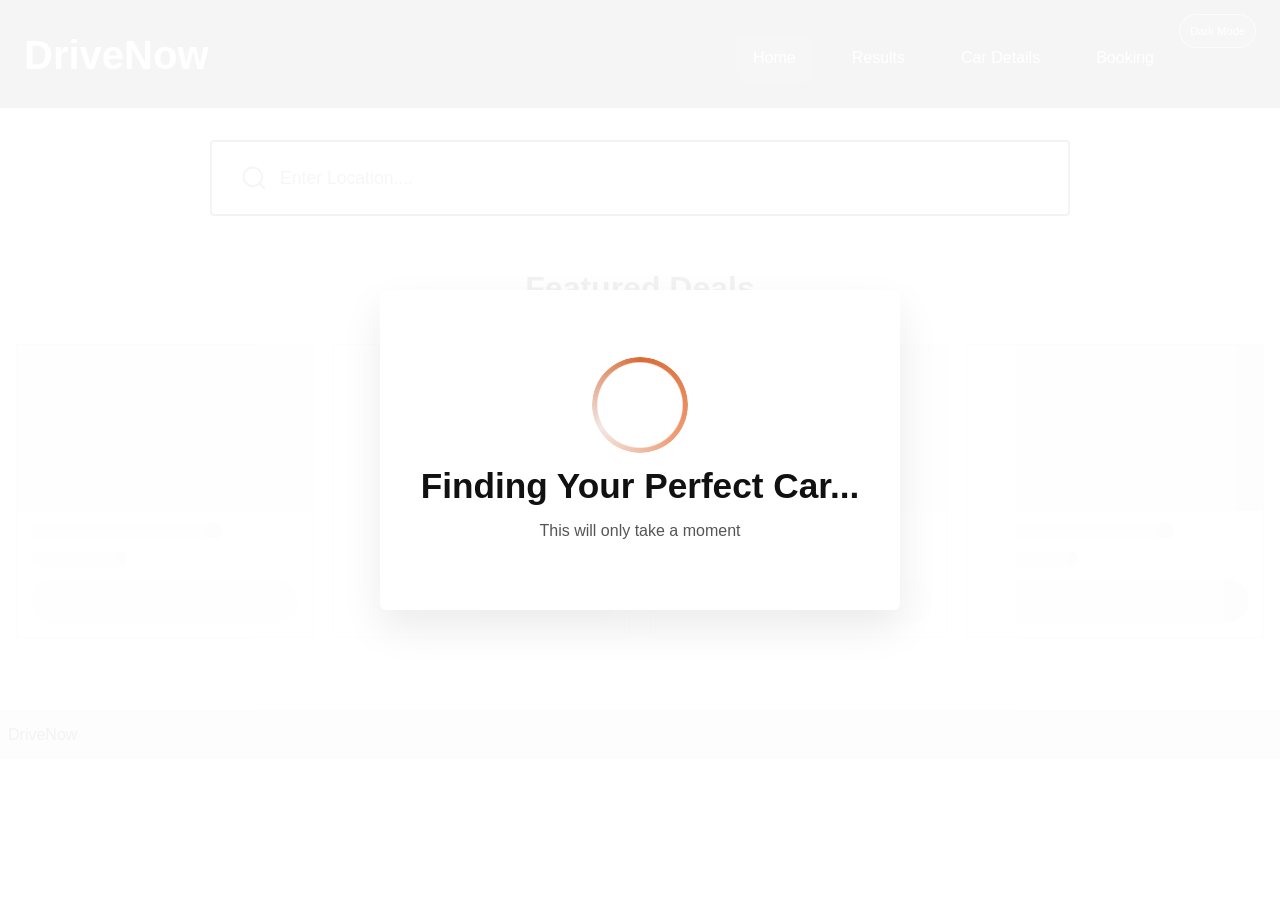
==== driveNow/Index.html @ 32e10bfc "Add loading states and interaction feedback across DriveNow pages Added loading screens, spinners, s" ====
<!DOCTYPE html>
<html lang="en">
<head>
  <meta charset="UTF-8" />
  <meta name="viewport" content="width=device-width, initial-scale=1.0" />
  <title>DriveNow — Find Your Ride</title>
  <link rel="stylesheet" href="css/styles.css" />
  <link rel="stylesheet" href="css/index.css" />
</head>
<body class="home-page">
  <div class="page-loader" id="page-loader" role="status" aria-live="polite">
    <div class="page-loader-panel">
      <div class="ring-spinner" aria-hidden="true"></div>
      <h2>Finding Your Perfect Car...</h2>
      <p>This will only take a moment</p>
    </div>
  </div>

  <!-- ── HEADER / NAV ── -->
  <header>
    <nav class="navbar" aria-label="Main navigation">

      <!-- hamburger: mobile only -->
      <button class="hamburger" id="hamburger"
              aria-label="Open navigation menu"
              aria-expanded="false"
              aria-controls="nav-menu">
        <span class="bar"></span>
        <span class="bar"></span>
        <span class="bar"></span>
      </button>

      <!-- Logo -->
      <div class="logo">DriveNow</div>
      <!-- <a href="Index.html" class="logo">
        <img src="images/fbd05711-7cd3-4212-a575-e31c91cb1850-removebg-preview.png" alt="DriveNow Car Rental Company" class="logo-img" />
      </a> -->

      <!-- Dark-mode toggle -->
      <div class="nav-right">
        <button class="dark-mode-toggle" type="button"
                aria-label="Toggle light and dark mode">Dark Mode</button>
      </div>

      <!-- Single nav list — mobile dropdown + desktop inline row -->
      <ul class="nav-menu" id="nav-menu" role="menu">
        <li><a href="Index.html" aria-current="page">Home</a></li>
        <li><a href="searchResults.html" >Results</a></li>
        <li><a href="car-details.html">Car Details</a></li>
        <li><a href="booking.html">Booking</a></li>
      </ul>

    </nav>
  </header>

  <!-- ── MAIN CONTENT ── -->
  <main class="content">

    <!-- Search bar -->
    <div class="search-wrap">
      <div class="search-box">
        <svg class="search-icon" xmlns="http://www.w3.org/2000/svg"
             viewBox="0 0 24 24" fill="none"
             stroke="currentColor" stroke-width="2"
             stroke-linecap="round" stroke-linejoin="round"
             aria-hidden="true">
          <circle cx="11" cy="11" r="8"/>
          <line x1="21" y1="21" x2="16.65" y2="16.65"/>
        </svg>
        <input
          type="text"
          id="location-search"
          placeholder="Enter Location...."
          aria-label="Enter pickup location"
        />
      </div>
    </div>

    <!-- Featured Deals -->
    <section class="featured-section is-initial-loading" aria-label="Featured deals">
      <h2>Featured Deals</h2>

      <div class="cards-loading-grid" id="initial-loading" aria-hidden="true">
        <article class="loading-card">
          <div class="loading-image"></div>
          <div class="loading-card-body">
            <div class="loading-line loading-line-title"></div>
            <div class="loading-line loading-line-price"></div>
            <div class="loading-line loading-line-button"></div>
          </div>
        </article>
        <article class="loading-card">
          <div class="loading-image"></div>
          <div class="loading-card-body">
            <div class="loading-line loading-line-title"></div>
            <div class="loading-line loading-line-price"></div>
            <div class="loading-line loading-line-button"></div>
          </div>
        </article>
        <article class="loading-card">
          <div class="loading-image"></div>
          <div class="loading-card-body">
            <div class="loading-line loading-line-title"></div>
            <div class="loading-line loading-line-price"></div>
            <div class="loading-line loading-line-button"></div>
          </div>
        </article>
        <article class="loading-card">
          <div class="loading-image"></div>
          <div class="loading-card-body">
            <div class="loading-line loading-line-title"></div>
            <div class="loading-line loading-line-price"></div>
            <div class="loading-line loading-line-button"></div>
          </div>
        </article>
      </div>

      <div class="results-loading-card" id="results-loading" aria-live="polite" hidden>
        <div class="ring-spinner" aria-hidden="true"></div>
        <h3>Finding Your Perfect Car...</h3>
        <p>This will only take a moment</p>
      </div>

      <div class="cards-grid" id="featured-cards">

        <!-- Card 1 — Toyota Supra -->
        <a href="car-details.html?car=toyota-supra" class="car-card" data-search="toyota supra sport coupe">
          <img src="images/3acf2c99f99354d7e898cce7eb17a19293761b6e.png" alt="Toyota Supra" />
          <div class="car-card-body">
            <h3>Toyota Supra</h3>
            <p class="price">$45/day</p>
            <span class="view-btn">View Details</span>
          </div>
        </a>

        <!-- Card 2 — Toyota Camry -->
        <a href="car-details.html?car=toyota-camry" class="car-card" data-search="toyota camry comfort sedan">
          <img src="images/bf67752caa2bc43080dd3bb3404a6be46a2e1ee6.png" alt="Toyota Camry" />
          <div class="car-card-body">
            <h3>Toyota Camry</h3>
            <p class="price">$65/day</p>
            <span class="view-btn">View Details</span>
          </div>
        </a>

        <!-- Card 3 — Tesla Model 3 -->
        <a href="car-details.html?car=tesla-model-3" class="car-card" data-search="tesla model 3 electric sedan">
          <img src="images/949071b429e9a21ffe97f024915ea145618aae77.png" alt="Tesla Model 3" />
          <div class="car-card-body">
            <h3>Tesla Model 3</h3>
            <p class="price">$75/day</p>
            <span class="view-btn">View Details</span>
          </div>
        </a>

        <!-- Card 4 — Ford Explorer -->
        <a href="car-details.html?car=ford-explorer" class="car-card" data-search="ford explorer family suv">
          <img src="images/331bb8dc2a8fc379808626909359086a470045e2.png" alt="Ford Explorer" />
          <div class="car-card-body">
            <h3>Ford Explorer</h3>
            <p class="price">$55/day</p>
            <span class="view-btn">View Details</span>
          </div>
        </a>

      </div>

      <p class="results-empty" id="results-empty" hidden>No cars matched your search.</p>
    </section>

  </main>

  <!-- ── FOOTER ── -->
  <footer class="car-footer">
    <p>DriveNow</p>
  </footer>

  <script src="js/main.js"></script>
</body>
</html>
---- driveNow/css/styles.css ----
/* BASIC RESET */
* {
  margin: 0;
  padding: 0;
  box-sizing: border-box;
}

/* BASE STYLES */
body {
  font-family: Arial, sans-serif;
  line-height: 1.5;
  --nav-toggle-min-height: 34px;
  --nav-toggle-padding: 6px 10px;
  --nav-toggle-font-size: 0.7rem;
  --nav-toggle-border: 1px solid rgba(255, 255, 255, 0.6);
  --nav-toggle-background: rgba(255, 255, 255, 0.12);
}

img {
  display: block;
  max-width: 100%;
}

button {
  font: inherit;
}

button:disabled,
.button-loading,
.is-loading {
  cursor: wait;
}

.button-loading {
  opacity: 0.82;
  pointer-events: none;
}

.page-loader {
  position: fixed;
  inset: 0;
  z-index: 1000;
  display: grid;
  place-items: center;
  padding: 24px;
  background: rgba(255, 255, 255, 0.95);
  transition: opacity 0.25s ease, visibility 0.25s ease;
}

body[data-theme="dark"] .page-loader {
  background: rgba(27, 27, 27, 0.95);
}

.page-loader.is-hidden {
  opacity: 0;
  visibility: hidden;
  pointer-events: none;
}

.page-loader-panel,
.results-loading-card {
  width: min(100%, 520px);
  min-height: 320px;
  display: grid;
  place-items: center;
  align-content: center;
  gap: 14px;
  padding: 32px 24px;
  text-align: center;
  border-radius: 6px;
  background: var(--color-surface, #ffffff);
  color: var(--color-text, #111111);
  box-shadow: 0 18px 40px rgba(0, 0, 0, 0.08);
}

body[data-theme="dark"] .page-loader-panel,
body[data-theme="dark"] .results-loading-card {
  background: #242424;
  color: #f5f5f5;
  box-shadow: 0 18px 40px rgba(0, 0, 0, 0.28);
}

.page-loader-panel h2,
.results-loading-card h3 {
  margin: 0;
  font-size: 2rem;
  line-height: 1.1;
}

.page-loader-panel p,
.results-loading-card p {
  margin: 0;
  font-size: 1rem;
  color: var(--color-text-soft, #666666);
}

.ring-spinner {
  width: 96px;
  height: 96px;
  border-radius: 50%;
  background: conic-gradient(from 0deg, #d96a36 0deg, #ef9e75 135deg, #f1e8e4 240deg, #d96a36 360deg);
  -webkit-mask: radial-gradient(circle, transparent 62%, #000 64%);
  mask: radial-gradient(circle, transparent 62%, #000 64%);
  animation: spinRing 1s linear infinite;
}

.results-loading-card {
  width: 100%;
  min-height: 320px;
  margin-top: 8px;
}

.cards-loading-grid {
  display: grid;
  grid-template-columns: 1fr;
  gap: 16px;
}

.loading-card {
  border: 1px solid var(--color-border, #cccccc);
  background-color: var(--color-surface, #ffffff);
  overflow: hidden;
}

.loading-image,
.loading-line {
  background: linear-gradient(
    90deg,
    rgba(0, 0, 0, 0.06) 20%,
    rgba(0, 0, 0, 0.12) 50%,
    rgba(0, 0, 0, 0.06) 80%
  );
  background-size: 200% 100%;
  animation: shimmer 1.25s ease-in-out infinite;
}

.loading-image {
  width: 100%;
  aspect-ratio: 16 / 9;
}

.loading-card-body {
  padding: 12px 14px 14px;
}

.loading-line {
  height: 16px;
  border-radius: 999px;
}

.loading-line + .loading-line {
  margin-top: 12px;
}

.loading-line-title {
  width: 72%;
}

.loading-line-price {
  width: 36%;
}

.loading-line-button {
  width: 100%;
  height: 44px;
  margin-top: 18px;
}

@keyframes spinRing {
  to {
    transform: rotate(360deg);
  }
}

@keyframes shimmer {
  0% {
    background-position: 200% 0;
  }

  100% {
    background-position: -200% 0;
  }
}

/* SHARED NAVIGATION  */
.navbar {
  display: flex;
  align-items: center;
  justify-content: space-between;
  padding: var(--nav-padding, 12px 16px);
  background-color: var(--color-header, #404142);
  border-top: var(--nav-border-top, 0);
  position: relative;
}

.nav-menu li a[aria-current="page"] {
  background-color: rgba(255, 255, 255, 0.12);
}

.logo {
  flex: var(--nav-logo-flex, 0 1 auto);
  text-align: var(--nav-logo-align, left);
  font-size: var(--nav-logo-size, 1rem);
  font-weight: var(--nav-logo-weight, 700);
  letter-spacing: var(--nav-logo-letter-spacing, normal);
  color: var(--color-nav-text, #ffffff);
}

.nav-right {
  margin-left: var(--nav-right-margin-left, 0);
}

.dark-mode-toggle {
  min-height: var(--nav-toggle-min-height, 44px);
  padding: var(--nav-toggle-padding, 10px 14px);
  font-size: var(--nav-toggle-font-size, 1rem);
  border: var(--nav-toggle-border, 1px solid rgba(255, 255, 255, 0.4));
  border-radius: 999px;
  background: var(--nav-toggle-background, transparent);
  color: var(--color-nav-text, #ffffff);
  cursor: pointer;
}

.hamburger {
  display: flex;
  flex-direction: column;
  gap: 5px;
  background: none;
  border: none;
  cursor: pointer;
  padding: var(--nav-hamburger-padding, 10px 6px);
  min-width: 44px;
  min-height: 44px;
}

.hamburger span {
  display: block;
  width: var(--nav-hamburger-bar-width, 25px);
  height: var(--nav-hamburger-bar-height, 3px);
  background-color: var(--color-nav-text, #ffffff);
  border-radius: 2px;
}

.nav-menu {
  display: none;
  flex-direction: column;
  list-style: none;
  position: absolute;
  top: 100%;
  left: 0;
  width: 100%;
  background-color: var(--color-header, #404142);
  border-top: var(--nav-menu-border-top, 0);
  padding: 10px 16px 16px;
  z-index: 100;
}

.nav-menu.open {
  display: flex;
}

.nav-menu li a {
  display: block;
  padding: 12px 16px;
  text-decoration: none;
  color: var(--color-nav-text, #ffffff);
  font-size: 1rem;
  border-radius: 10px;
}

.nav-menu li a:hover {
  background-color: rgba(255, 255, 255, 0.1);
}

.content,
.main {
  padding: 24px;
  animation: fadeIn 0.4s ease;
}


@keyframes fadeIn {
  from {
    opacity: 0;
    transform: translateY(8px);
  }

  to {
    opacity: 1;
    transform: translateY(0);
  }
}

.car-footer {
  margin-top: 24px;
  padding: 12px 8px;
  border-top: 1px solid var(--color-border);
  background-color: #d9d9d9;
  color: #111111;
  font-size: 1rem;
}

@media (min-width: 768px) {
  .hamburger {
    display: none;
  }

  .navbar {
    display: grid;
    grid-template-columns: 1fr auto;
    align-items: center;
    padding: 18px 24px 16px;
    min-height: 108px;
  }

  .nav-right {
    position: absolute;
    top: 14px;
    right: 24px;
    z-index: 2;
  }

  .nav-menu {
    display: flex;
    flex-direction: row;
    position: static;
    width: auto;
    padding: 0;
    gap: 24px;
    justify-content: flex-end;
    align-items: center;
    width: 100%;
    padding-right: 86px;
    margin-top: 6px;
    background-color: transparent;
  }

  .cards-loading-grid {
    grid-template-columns: repeat(4, 1fr);
    gap: 20px;
  }

  .page-loader-panel h2,
  .results-loading-card h3 {
    font-size: 2.2rem;
  }

  .logo {
    font-size: var(--nav-logo-desktop-size, 2.5rem);
  }

}
---- driveNow/css/index.css ----
/* index.css — DriveNow homepage, mobile-first */

/* ── CSS Variables ── */
body.home-page {
    --color-header: #404142;
    --color-accent: #D96A36;
    --color-accent-hover: #bf5929;
    --color-text: #111111;
    --color-text-soft: #555555;
    --color-bg: #ffffff;
    --color-surface: #ffffff;
    --color-border: #cccccc;
    --color-nav-text: #ffffff;
    --color-search-border: #111111;
    --nav-toggle-min-height: 34px;
    --nav-toggle-padding: 6px 10px;
    --nav-toggle-font-size: 0.7rem;
    --nav-toggle-border: 1px solid rgba(255, 255, 255, 0.6);
    --nav-toggle-background: rgba(255, 255, 255, 0.12);
  
    background-color: var(--color-bg);
    color: var(--color-text);
  }
  
  /* ── Dark mode ── */
  body.home-page[data-theme="dark"] {
    --color-header: #0d0d0d;
    --color-text: #f5f5f5;
    --color-text-soft: #d8d8d8;
    --color-bg: #1b1b1b;
    --color-surface: #242424;
    --color-border: #444444;
    --color-search-border: #f5f5f5;
  }
  
  
  /* ── MAIN CONTENT ── */
  .home-page .content {
    width: min(100%, 1280px);
    margin: 0 auto;
    padding: 32px 16px 48px;
  }
  
  /* ── SEARCH BAR ── */
  .search-wrap {
    margin: 0 auto 40px;
    max-width: 740px;
  }
  /* Search box with focus effect */
  .search-box {
    display: flex;
    align-items: center;
    gap: 12px;
    border: 2px solid var(--color-search-border);
    border-radius: 4px;
    padding: 18px 20px;
    background-color: var(--color-surface);
    transition: border-color 0.2s ease, box-shadow 0.2s ease;
  }
/* Focus state for search box with subtle shadow */
  .search-box:focus-within {
    border-color: var(--color-accent);
    box-shadow: 0 0 0 3px rgba(217, 106, 54, 0.15);
  }
  
  
  .search-icon {
    width: 28px;
    height: 28px;
    flex-shrink: 0;
    color: var(--color-text-soft);
  }
  
  .search-box input {
    flex: 1;
    border: none;
    outline: none;
    font-size: 1.1rem;
    color: var(--color-text-soft);
    background: transparent;
    font-family: inherit;
    min-width: 0;
  }
  
  .search-box input::placeholder {
    color: var(--color-text-soft);
  }
  
  /* ── FEATURED DEALS SECTION ── */
  .featured-section h2 {
    font-size: 1.6rem;
    font-weight: 700;
    text-align: center;
    margin-bottom: 24px;
    color: var(--color-text);
  }
  
  /* Card grid — single column on mobile */
  .cards-grid {
    display: grid;
    grid-template-columns: 1fr;
    gap: 16px;
  }

  #initial-loading,
  #results-loading {
    display: none;
  }

  .featured-section.is-initial-loading #initial-loading {
    display: grid;
  }

  .featured-section.is-results-loading #results-loading {
    display: grid;
  }

  .featured-section.is-initial-loading #featured-cards,
  .featured-section.is-results-loading #featured-cards,
  .featured-section.is-initial-loading #results-empty,
  .featured-section.is-results-loading #results-empty {
    display: none;
  }

  .results-empty {
    margin-top: 24px;
    text-align: center;
    color: var(--color-text-soft);
    font-size: 1rem;
  }
  
  /* Individual car card with hover effect */
  .car-card {
    display: flex;
    flex-direction: column;
    border: 1px solid var(--color-border);
    background-color: var(--color-surface);
    text-decoration: none;
    color: var(--color-text);
    transition: box-shadow 0.2s ease;
  }
  
  .car-card:hover {
    box-shadow: 0 4px 16px rgba(0, 0, 0, 0.12);
  }

  .car-card.is-loading {
    pointer-events: none;
    opacity: 0.85;
  }
  
  .car-card img {
    width: 100%;
    aspect-ratio: 16 / 9;
    object-fit: cover;
    display: block;
  }
  
  .car-card-body {
    padding: 12px 14px 14px;
    display: flex;
    flex-direction: column;
    gap: 4px;
    flex: 1;
  }
  
  .car-card-body h3 {
    font-size: 1rem;
    font-weight: 400;
    margin: 0;
  }
  
  .car-card-body .price {
    font-size: 1rem;
    color: var(--color-text);
    margin: 0;
  }
  /* View details button on card with hover effect */
  .car-card-body .view-btn {
    display: block;
    margin-top: auto;
    padding: 12px 16px;
    background-color: var(--color-accent);
    color: #ffffff;
    font-weight: 700;
    font-size: 1rem;
    text-align: center;
    border: none;
    cursor: pointer;
    text-decoration: none;
    transition: background-color 0.2s ease, border-color 0.2s ease, color 0.2s ease;
  }
  
  .car-card-body .view-btn:hover {
    background-color: var(--color-accent-hover);
  }
  
  
  /* ════════════════════════════════════════
     DESKTOP  (≥ 768px)
  ════════════════════════════════════════ */
  @media (min-width: 768px) {
  
    /* search bar wider on desktop */
    .search-wrap {
      max-width: 860px;
      margin-bottom: 48px;
    }
  
    .search-box {
      padding: 22px 28px;
    }
  
    /* 4-column card grid on desktop */
    .cards-grid {
      grid-template-columns: repeat(4, 1fr);
      gap: 20px;
    }
  
    .featured-section h2 {
      font-size: 2rem;
      margin-bottom: 32px;
    }

  }
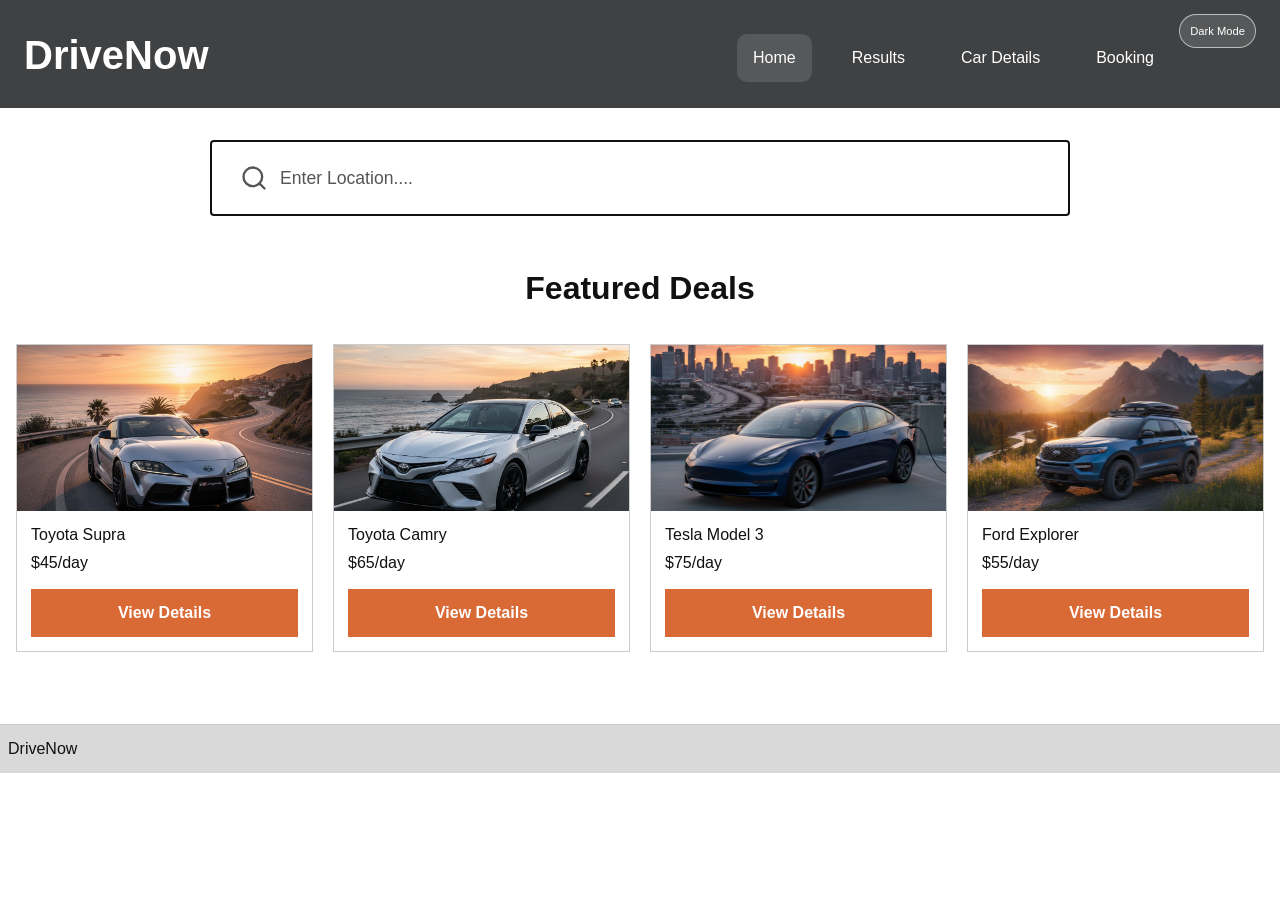
==== commit fcecfe2c: "Merge pull request #43 from zmogaka/main Add loading states and interaction feedback across DriveNow" ====
--- a/driveNow/Index.html
+++ b/driveNow/Index.html
@@ -8,13 +8,6 @@
   <link rel="stylesheet" href="css/index.css" />
 </head>
 <body class="home-page">
-  <div class="page-loader" id="page-loader" role="status" aria-live="polite">
-    <div class="page-loader-panel">
-      <div class="ring-spinner" aria-hidden="true"></div>
-      <h2>Finding Your Perfect Car...</h2>
-      <p>This will only take a moment</p>
-    </div>
-  </div>
 
   <!-- ── HEADER / NAV ── -->
   <header>
@@ -77,54 +70,13 @@
     </div>
 
     <!-- Featured Deals -->
-    <section class="featured-section is-initial-loading" aria-label="Featured deals">
+    <section class="featured-section" aria-label="Featured deals">
       <h2>Featured Deals</h2>
 
-      <div class="cards-loading-grid" id="initial-loading" aria-hidden="true">
-        <article class="loading-card">
-          <div class="loading-image"></div>
-          <div class="loading-card-body">
-            <div class="loading-line loading-line-title"></div>
-            <div class="loading-line loading-line-price"></div>
-            <div class="loading-line loading-line-button"></div>
-          </div>
-        </article>
-        <article class="loading-card">
-          <div class="loading-image"></div>
-          <div class="loading-card-body">
-            <div class="loading-line loading-line-title"></div>
-            <div class="loading-line loading-line-price"></div>
-            <div class="loading-line loading-line-button"></div>
-          </div>
-        </article>
-        <article class="loading-card">
-          <div class="loading-image"></div>
-          <div class="loading-card-body">
-            <div class="loading-line loading-line-title"></div>
-            <div class="loading-line loading-line-price"></div>
-            <div class="loading-line loading-line-button"></div>
-          </div>
-        </article>
-        <article class="loading-card">
-          <div class="loading-image"></div>
-          <div class="loading-card-body">
-            <div class="loading-line loading-line-title"></div>
-            <div class="loading-line loading-line-price"></div>
-            <div class="loading-line loading-line-button"></div>
-          </div>
-        </article>
-      </div>
-
-      <div class="results-loading-card" id="results-loading" aria-live="polite" hidden>
-        <div class="ring-spinner" aria-hidden="true"></div>
-        <h3>Finding Your Perfect Car...</h3>
-        <p>This will only take a moment</p>
-      </div>
-
-      <div class="cards-grid" id="featured-cards">
+      <div class="cards-grid">
 
         <!-- Card 1 — Toyota Supra -->
-        <a href="car-details.html?car=toyota-supra" class="car-card" data-search="toyota supra sport coupe">
+        <a href="car-details.html?car=toyota-supra" class="car-card">
           <img src="images/3acf2c99f99354d7e898cce7eb17a19293761b6e.png" alt="Toyota Supra" />
           <div class="car-card-body">
             <h3>Toyota Supra</h3>
@@ -134,7 +86,7 @@
         </a>
 
         <!-- Card 2 — Toyota Camry -->
-        <a href="car-details.html?car=toyota-camry" class="car-card" data-search="toyota camry comfort sedan">
+        <a href="car-details.html?car=toyota-camry" class="car-card">
           <img src="images/bf67752caa2bc43080dd3bb3404a6be46a2e1ee6.png" alt="Toyota Camry" />
           <div class="car-card-body">
             <h3>Toyota Camry</h3>
@@ -144,7 +96,7 @@
         </a>
 
         <!-- Card 3 — Tesla Model 3 -->
-        <a href="car-details.html?car=tesla-model-3" class="car-card" data-search="tesla model 3 electric sedan">
+        <a href="car-details.html?car=tesla-model-3" class="car-card">
           <img src="images/949071b429e9a21ffe97f024915ea145618aae77.png" alt="Tesla Model 3" />
           <div class="car-card-body">
             <h3>Tesla Model 3</h3>
@@ -154,7 +106,7 @@
         </a>
 
         <!-- Card 4 — Ford Explorer -->
-        <a href="car-details.html?car=ford-explorer" class="car-card" data-search="ford explorer family suv">
+        <a href="car-details.html?car=ford-explorer" class="car-card">
           <img src="images/331bb8dc2a8fc379808626909359086a470045e2.png" alt="Ford Explorer" />
           <div class="car-card-body">
             <h3>Ford Explorer</h3>
@@ -164,8 +116,6 @@
         </a>
 
       </div>
-
-      <p class="results-empty" id="results-empty" hidden>No cars matched your search.</p>
     </section>
 
   </main>
--- a/driveNow/css/styles.css
+++ b/driveNow/css/styles.css
@@ -25,163 +25,6 @@
   font: inherit;
 }
 
-button:disabled,
-.button-loading,
-.is-loading {
-  cursor: wait;
-}
-
-.button-loading {
-  opacity: 0.82;
-  pointer-events: none;
-}
-
-.page-loader {
-  position: fixed;
-  inset: 0;
-  z-index: 1000;
-  display: grid;
-  place-items: center;
-  padding: 24px;
-  background: rgba(255, 255, 255, 0.95);
-  transition: opacity 0.25s ease, visibility 0.25s ease;
-}
-
-body[data-theme="dark"] .page-loader {
-  background: rgba(27, 27, 27, 0.95);
-}
-
-.page-loader.is-hidden {
-  opacity: 0;
-  visibility: hidden;
-  pointer-events: none;
-}
-
-.page-loader-panel,
-.results-loading-card {
-  width: min(100%, 520px);
-  min-height: 320px;
-  display: grid;
-  place-items: center;
-  align-content: center;
-  gap: 14px;
-  padding: 32px 24px;
-  text-align: center;
-  border-radius: 6px;
-  background: var(--color-surface, #ffffff);
-  color: var(--color-text, #111111);
-  box-shadow: 0 18px 40px rgba(0, 0, 0, 0.08);
-}
-
-body[data-theme="dark"] .page-loader-panel,
-body[data-theme="dark"] .results-loading-card {
-  background: #242424;
-  color: #f5f5f5;
-  box-shadow: 0 18px 40px rgba(0, 0, 0, 0.28);
-}
-
-.page-loader-panel h2,
-.results-loading-card h3 {
-  margin: 0;
-  font-size: 2rem;
-  line-height: 1.1;
-}
-
-.page-loader-panel p,
-.results-loading-card p {
-  margin: 0;
-  font-size: 1rem;
-  color: var(--color-text-soft, #666666);
-}
-
-.ring-spinner {
-  width: 96px;
-  height: 96px;
-  border-radius: 50%;
-  background: conic-gradient(from 0deg, #d96a36 0deg, #ef9e75 135deg, #f1e8e4 240deg, #d96a36 360deg);
-  -webkit-mask: radial-gradient(circle, transparent 62%, #000 64%);
-  mask: radial-gradient(circle, transparent 62%, #000 64%);
-  animation: spinRing 1s linear infinite;
-}
-
-.results-loading-card {
-  width: 100%;
-  min-height: 320px;
-  margin-top: 8px;
-}
-
-.cards-loading-grid {
-  display: grid;
-  grid-template-columns: 1fr;
-  gap: 16px;
-}
-
-.loading-card {
-  border: 1px solid var(--color-border, #cccccc);
-  background-color: var(--color-surface, #ffffff);
-  overflow: hidden;
-}
-
-.loading-image,
-.loading-line {
-  background: linear-gradient(
-    90deg,
-    rgba(0, 0, 0, 0.06) 20%,
-    rgba(0, 0, 0, 0.12) 50%,
-    rgba(0, 0, 0, 0.06) 80%
-  );
-  background-size: 200% 100%;
-  animation: shimmer 1.25s ease-in-out infinite;
-}
-
-.loading-image {
-  width: 100%;
-  aspect-ratio: 16 / 9;
-}
-
-.loading-card-body {
-  padding: 12px 14px 14px;
-}
-
-.loading-line {
-  height: 16px;
-  border-radius: 999px;
-}
-
-.loading-line + .loading-line {
-  margin-top: 12px;
-}
-
-.loading-line-title {
-  width: 72%;
-}
-
-.loading-line-price {
-  width: 36%;
-}
-
-.loading-line-button {
-  width: 100%;
-  height: 44px;
-  margin-top: 18px;
-}
-
-@keyframes spinRing {
-  to {
-    transform: rotate(360deg);
-  }
-}
-
-@keyframes shimmer {
-  0% {
-    background-position: 200% 0;
-  }
-
-  100% {
-    background-position: -200% 0;
-  }
-}
-
 /* SHARED NAVIGATION  */
 .navbar {
   display: flex;
@@ -192,10 +35,9 @@
   border-top: var(--nav-border-top, 0);
   position: relative;
 }
-
 .nav-menu li a[aria-current="page"] {
   background-color: rgba(255, 255, 255, 0.12);
-}
+}   
 
 .logo {
   flex: var(--nav-logo-flex, 0 1 auto);
@@ -204,6 +46,7 @@
   font-weight: var(--nav-logo-weight, 700);
   letter-spacing: var(--nav-logo-letter-spacing, normal);
   color: var(--color-nav-text, #ffffff);
+  
 }
 
 .nav-right {
@@ -221,6 +64,7 @@
   cursor: pointer;
 }
 
+/* hamburger button */
 .hamburger {
   display: flex;
   flex-direction: column;
@@ -241,6 +85,7 @@
   border-radius: 2px;
 }
 
+/* Mobile dropdown menu */
 .nav-menu {
   display: none;
   flex-direction: column;
@@ -267,45 +112,37 @@
   font-size: 1rem;
   border-radius: 10px;
 }
+.nav-menu li a:hover {
+    background-color: rgba(255, 255, 255, 0.1);
+  }
 
-.nav-menu li a:hover {
-  background-color: rgba(255, 255, 255, 0.1);
-}
-
-.content,
-.main {
+/* CONTENT with load animation */
+.content, .main {
   padding: 24px;
+  /* purposeful subtle load animation for main content */
   animation: fadeIn 0.4s ease;
 }
 
-
 @keyframes fadeIn {
-  from {
-    opacity: 0;
-    transform: translateY(8px);
-  }
-
-  to {
-    opacity: 1;
-    transform: translateY(0);
-  }
+  from { opacity: 0; transform: translateY(8px);}
+  to { opacity: 1; transform: translateY(0);}
 }
 
 .car-footer {
-  margin-top: 24px;
-  padding: 12px 8px;
-  border-top: 1px solid var(--color-border);
-  background-color: #d9d9d9;
-  color: #111111;
-  font-size: 1rem;
-}
+    margin-top: 24px;
+    padding: 12px 8px;
+    border-top: 1px solid var(--color-border);
+    background-color: #d9d9d9;
+    color: #111111;
+    font-size: 1rem;
+  }
 
+/* Desktop menu */
 @media (min-width: 768px) {
   .hamburger {
     display: none;
   }
-
-  .navbar {
+   .navbar {
     display: grid;
     grid-template-columns: 1fr auto;
     align-items: center;
@@ -319,7 +156,6 @@
     right: 24px;
     z-index: 2;
   }
-
   .nav-menu {
     display: flex;
     flex-direction: row;
@@ -327,6 +163,8 @@
     width: auto;
     padding: 0;
     gap: 24px;
+  }
+  .nav-menu {
     justify-content: flex-end;
     align-items: center;
     width: 100%;
@@ -335,18 +173,7 @@
     background-color: transparent;
   }
 
-  .cards-loading-grid {
-    grid-template-columns: repeat(4, 1fr);
-    gap: 20px;
-  }
-
-  .page-loader-panel h2,
-  .results-loading-card h3 {
-    font-size: 2.2rem;
-  }
-
-  .logo {
+  .logo{
     font-size: var(--nav-logo-desktop-size, 2.5rem);
   }
-
 }
--- a/driveNow/css/index.css
+++ b/driveNow/css/index.css
@@ -101,33 +101,6 @@
     grid-template-columns: 1fr;
     gap: 16px;
   }
-
-  #initial-loading,
-  #results-loading {
-    display: none;
-  }
-
-  .featured-section.is-initial-loading #initial-loading {
-    display: grid;
-  }
-
-  .featured-section.is-results-loading #results-loading {
-    display: grid;
-  }
-
-  .featured-section.is-initial-loading #featured-cards,
-  .featured-section.is-results-loading #featured-cards,
-  .featured-section.is-initial-loading #results-empty,
-  .featured-section.is-results-loading #results-empty {
-    display: none;
-  }
-
-  .results-empty {
-    margin-top: 24px;
-    text-align: center;
-    color: var(--color-text-soft);
-    font-size: 1rem;
-  }
   
   /* Individual car card with hover effect */
   .car-card {
@@ -142,11 +115,6 @@
   
   .car-card:hover {
     box-shadow: 0 4px 16px rgba(0, 0, 0, 0.12);
-  }
-
-  .car-card.is-loading {
-    pointer-events: none;
-    opacity: 0.85;
   }
   
   .car-card img {
@@ -178,7 +146,7 @@
   /* View details button on card with hover effect */
   .car-card-body .view-btn {
     display: block;
-    margin-top: auto;
+    margin-top: 10px;
     padding: 12px 16px;
     background-color: var(--color-accent);
     color: #ffffff;
@@ -222,4 +190,4 @@
       margin-bottom: 32px;
     }
 
-  }
+  }
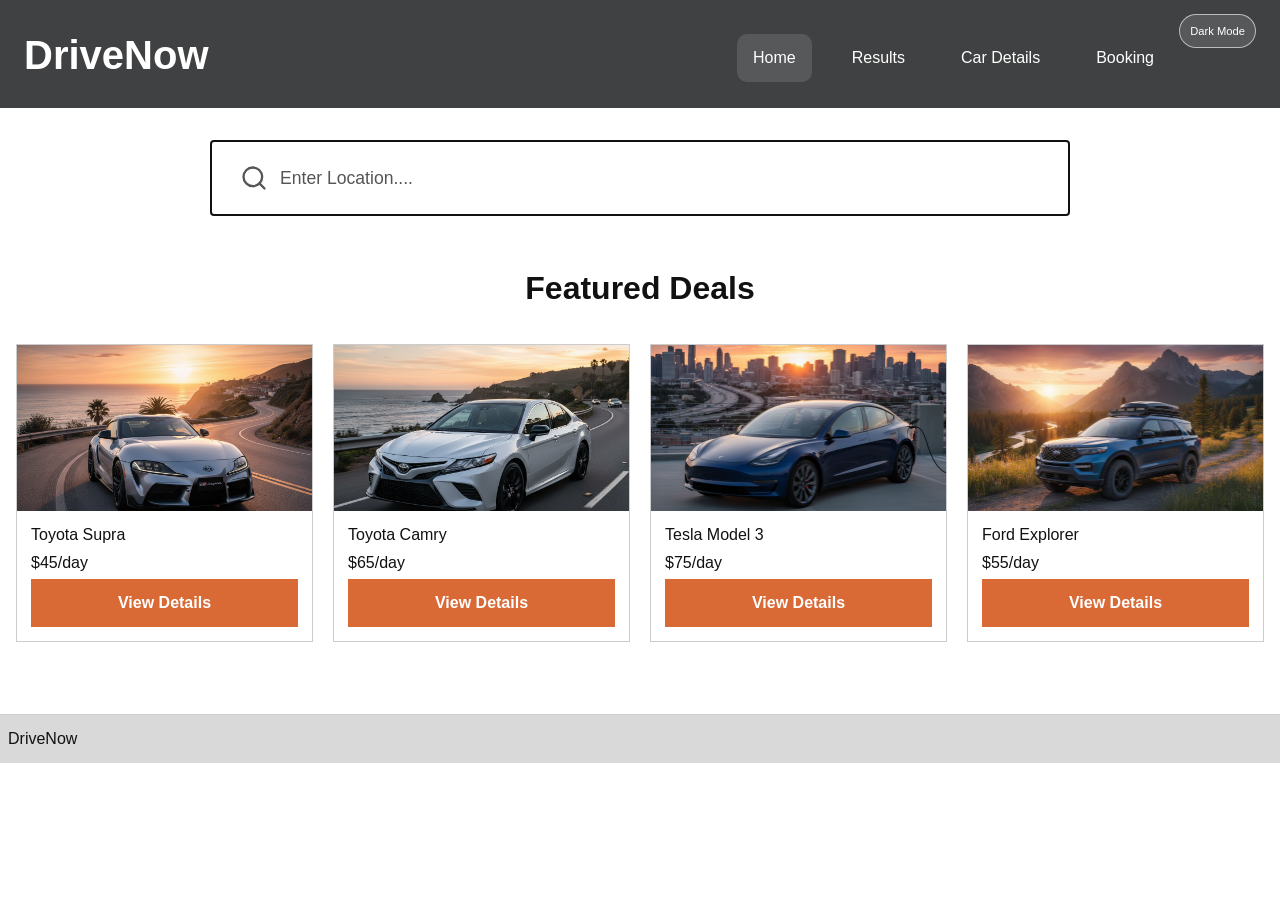
==== commit 32a01674: "Merge pull request #44 from zmogaka/Car-details Add loading states and interaction feedback across D" ====
--- a/driveNow/Index.html
+++ b/driveNow/Index.html
@@ -8,6 +8,13 @@
   <link rel="stylesheet" href="css/index.css" />
 </head>
 <body class="home-page">
+  <div class="page-loader" id="page-loader" role="status" aria-live="polite">
+    <div class="page-loader-panel">
+      <div class="ring-spinner" aria-hidden="true"></div>
+      <h2>Finding Your Perfect Car...</h2>
+      <p>This will only take a moment</p>
+    </div>
+  </div>
 
   <!-- ── HEADER / NAV ── -->
   <header>
@@ -70,13 +77,54 @@
     </div>
 
     <!-- Featured Deals -->
-    <section class="featured-section" aria-label="Featured deals">
+    <section class="featured-section is-initial-loading" aria-label="Featured deals">
       <h2>Featured Deals</h2>
 
-      <div class="cards-grid">
+      <div class="cards-loading-grid" id="initial-loading" aria-hidden="true">
+        <article class="loading-card">
+          <div class="loading-image"></div>
+          <div class="loading-card-body">
+            <div class="loading-line loading-line-title"></div>
+            <div class="loading-line loading-line-price"></div>
+            <div class="loading-line loading-line-button"></div>
+          </div>
+        </article>
+        <article class="loading-card">
+          <div class="loading-image"></div>
+          <div class="loading-card-body">
+            <div class="loading-line loading-line-title"></div>
+            <div class="loading-line loading-line-price"></div>
+            <div class="loading-line loading-line-button"></div>
+          </div>
+        </article>
+        <article class="loading-card">
+          <div class="loading-image"></div>
+          <div class="loading-card-body">
+            <div class="loading-line loading-line-title"></div>
+            <div class="loading-line loading-line-price"></div>
+            <div class="loading-line loading-line-button"></div>
+          </div>
+        </article>
+        <article class="loading-card">
+          <div class="loading-image"></div>
+          <div class="loading-card-body">
+            <div class="loading-line loading-line-title"></div>
+            <div class="loading-line loading-line-price"></div>
+            <div class="loading-line loading-line-button"></div>
+          </div>
+        </article>
+      </div>
+
+      <div class="results-loading-card" id="results-loading" aria-live="polite" hidden>
+        <div class="ring-spinner" aria-hidden="true"></div>
+        <h3>Finding Your Perfect Car...</h3>
+        <p>This will only take a moment</p>
+      </div>
+
+      <div class="cards-grid" id="featured-cards">
 
         <!-- Card 1 — Toyota Supra -->
-        <a href="car-details.html?car=toyota-supra" class="car-card">
+        <a href="car-details.html?car=toyota-supra" class="car-card" data-search="toyota supra sport coupe">
           <img src="images/3acf2c99f99354d7e898cce7eb17a19293761b6e.png" alt="Toyota Supra" />
           <div class="car-card-body">
             <h3>Toyota Supra</h3>
@@ -86,7 +134,7 @@
         </a>
 
         <!-- Card 2 — Toyota Camry -->
-        <a href="car-details.html?car=toyota-camry" class="car-card">
+        <a href="car-details.html?car=toyota-camry" class="car-card" data-search="toyota camry comfort sedan">
           <img src="images/bf67752caa2bc43080dd3bb3404a6be46a2e1ee6.png" alt="Toyota Camry" />
           <div class="car-card-body">
             <h3>Toyota Camry</h3>
@@ -96,7 +144,7 @@
         </a>
 
         <!-- Card 3 — Tesla Model 3 -->
-        <a href="car-details.html?car=tesla-model-3" class="car-card">
+        <a href="car-details.html?car=tesla-model-3" class="car-card" data-search="tesla model 3 electric sedan">
           <img src="images/949071b429e9a21ffe97f024915ea145618aae77.png" alt="Tesla Model 3" />
           <div class="car-card-body">
             <h3>Tesla Model 3</h3>
@@ -106,7 +154,7 @@
         </a>
 
         <!-- Card 4 — Ford Explorer -->
-        <a href="car-details.html?car=ford-explorer" class="car-card">
+        <a href="car-details.html?car=ford-explorer" class="car-card" data-search="ford explorer family suv">
           <img src="images/331bb8dc2a8fc379808626909359086a470045e2.png" alt="Ford Explorer" />
           <div class="car-card-body">
             <h3>Ford Explorer</h3>
@@ -116,6 +164,8 @@
         </a>
 
       </div>
+
+      <p class="results-empty" id="results-empty" hidden>No cars matched your search.</p>
     </section>
 
   </main>
--- a/driveNow/css/styles.css
+++ b/driveNow/css/styles.css
@@ -25,6 +25,163 @@
   font: inherit;
 }
 
+button:disabled,
+.button-loading,
+.is-loading {
+  cursor: wait;
+}
+
+.button-loading {
+  opacity: 0.82;
+  pointer-events: none;
+}
+
+.page-loader {
+  position: fixed;
+  inset: 0;
+  z-index: 1000;
+  display: grid;
+  place-items: center;
+  padding: 24px;
+  background: rgba(255, 255, 255, 0.95);
+  transition: opacity 0.25s ease, visibility 0.25s ease;
+}
+
+body[data-theme="dark"] .page-loader {
+  background: rgba(27, 27, 27, 0.95);
+}
+
+.page-loader.is-hidden {
+  opacity: 0;
+  visibility: hidden;
+  pointer-events: none;
+}
+
+.page-loader-panel,
+.results-loading-card {
+  width: min(100%, 520px);
+  min-height: 320px;
+  display: grid;
+  place-items: center;
+  align-content: center;
+  gap: 14px;
+  padding: 32px 24px;
+  text-align: center;
+  border-radius: 6px;
+  background: var(--color-surface, #ffffff);
+  color: var(--color-text, #111111);
+  box-shadow: 0 18px 40px rgba(0, 0, 0, 0.08);
+}
+
+body[data-theme="dark"] .page-loader-panel,
+body[data-theme="dark"] .results-loading-card {
+  background: #242424;
+  color: #f5f5f5;
+  box-shadow: 0 18px 40px rgba(0, 0, 0, 0.28);
+}
+
+.page-loader-panel h2,
+.results-loading-card h3 {
+  margin: 0;
+  font-size: 2rem;
+  line-height: 1.1;
+}
+
+.page-loader-panel p,
+.results-loading-card p {
+  margin: 0;
+  font-size: 1rem;
+  color: var(--color-text-soft, #666666);
+}
+
+.ring-spinner {
+  width: 96px;
+  height: 96px;
+  border-radius: 50%;
+  background: conic-gradient(from 0deg, #d96a36 0deg, #ef9e75 135deg, #f1e8e4 240deg, #d96a36 360deg);
+  -webkit-mask: radial-gradient(circle, transparent 62%, #000 64%);
+  mask: radial-gradient(circle, transparent 62%, #000 64%);
+  animation: spinRing 1s linear infinite;
+}
+
+.results-loading-card {
+  width: 100%;
+  min-height: 320px;
+  margin-top: 8px;
+}
+
+.cards-loading-grid {
+  display: grid;
+  grid-template-columns: 1fr;
+  gap: 16px;
+}
+
+.loading-card {
+  border: 1px solid var(--color-border, #cccccc);
+  background-color: var(--color-surface, #ffffff);
+  overflow: hidden;
+}
+
+.loading-image,
+.loading-line {
+  background: linear-gradient(
+    90deg,
+    rgba(0, 0, 0, 0.06) 20%,
+    rgba(0, 0, 0, 0.12) 50%,
+    rgba(0, 0, 0, 0.06) 80%
+  );
+  background-size: 200% 100%;
+  animation: shimmer 1.25s ease-in-out infinite;
+}
+
+.loading-image {
+  width: 100%;
+  aspect-ratio: 16 / 9;
+}
+
+.loading-card-body {
+  padding: 12px 14px 14px;
+}
+
+.loading-line {
+  height: 16px;
+  border-radius: 999px;
+}
+
+.loading-line + .loading-line {
+  margin-top: 12px;
+}
+
+.loading-line-title {
+  width: 72%;
+}
+
+.loading-line-price {
+  width: 36%;
+}
+
+.loading-line-button {
+  width: 100%;
+  height: 44px;
+  margin-top: 18px;
+}
+
+@keyframes spinRing {
+  to {
+    transform: rotate(360deg);
+  }
+}
+
+@keyframes shimmer {
+  0% {
+    background-position: 200% 0;
+  }
+
+  100% {
+    background-position: -200% 0;
+  }
+}
+
 /* SHARED NAVIGATION  */
 .navbar {
   display: flex;
@@ -35,9 +192,10 @@
   border-top: var(--nav-border-top, 0);
   position: relative;
 }
+
 .nav-menu li a[aria-current="page"] {
   background-color: rgba(255, 255, 255, 0.12);
-}   
+}
 
 .logo {
   flex: var(--nav-logo-flex, 0 1 auto);
@@ -46,7 +204,6 @@
   font-weight: var(--nav-logo-weight, 700);
   letter-spacing: var(--nav-logo-letter-spacing, normal);
   color: var(--color-nav-text, #ffffff);
-  
 }
 
 .nav-right {
@@ -64,7 +221,6 @@
   cursor: pointer;
 }
 
-/* hamburger button */
 .hamburger {
   display: flex;
   flex-direction: column;
@@ -85,7 +241,6 @@
   border-radius: 2px;
 }
 
-/* Mobile dropdown menu */
 .nav-menu {
   display: none;
   flex-direction: column;
@@ -112,37 +267,45 @@
   font-size: 1rem;
   border-radius: 10px;
 }
+
 .nav-menu li a:hover {
-    background-color: rgba(255, 255, 255, 0.1);
-  }
-
-/* CONTENT with load animation */
-.content, .main {
+  background-color: rgba(255, 255, 255, 0.1);
+}
+
+.content,
+.main {
   padding: 24px;
-  /* purposeful subtle load animation for main content */
   animation: fadeIn 0.4s ease;
 }
 
+
 @keyframes fadeIn {
-  from { opacity: 0; transform: translateY(8px);}
-  to { opacity: 1; transform: translateY(0);}
+  from {
+    opacity: 0;
+    transform: translateY(8px);
+  }
+
+  to {
+    opacity: 1;
+    transform: translateY(0);
+  }
 }
 
 .car-footer {
-    margin-top: 24px;
-    padding: 12px 8px;
-    border-top: 1px solid var(--color-border);
-    background-color: #d9d9d9;
-    color: #111111;
-    font-size: 1rem;
-  }
-
-/* Desktop menu */
+  margin-top: 24px;
+  padding: 12px 8px;
+  border-top: 1px solid var(--color-border);
+  background-color: #d9d9d9;
+  color: #111111;
+  font-size: 1rem;
+}
+
 @media (min-width: 768px) {
   .hamburger {
     display: none;
   }
-   .navbar {
+
+  .navbar {
     display: grid;
     grid-template-columns: 1fr auto;
     align-items: center;
@@ -156,6 +319,7 @@
     right: 24px;
     z-index: 2;
   }
+
   .nav-menu {
     display: flex;
     flex-direction: row;
@@ -163,8 +327,6 @@
     width: auto;
     padding: 0;
     gap: 24px;
-  }
-  .nav-menu {
     justify-content: flex-end;
     align-items: center;
     width: 100%;
@@ -173,7 +335,18 @@
     background-color: transparent;
   }
 
-  .logo{
+  .cards-loading-grid {
+    grid-template-columns: repeat(4, 1fr);
+    gap: 20px;
+  }
+
+  .page-loader-panel h2,
+  .results-loading-card h3 {
+    font-size: 2.2rem;
+  }
+
+  .logo {
     font-size: var(--nav-logo-desktop-size, 2.5rem);
   }
-}
+
+}
--- a/driveNow/css/index.css
+++ b/driveNow/css/index.css
@@ -101,6 +101,33 @@
     grid-template-columns: 1fr;
     gap: 16px;
   }
+
+  #initial-loading,
+  #results-loading {
+    display: none;
+  }
+
+  .featured-section.is-initial-loading #initial-loading {
+    display: grid;
+  }
+
+  .featured-section.is-results-loading #results-loading {
+    display: grid;
+  }
+
+  .featured-section.is-initial-loading #featured-cards,
+  .featured-section.is-results-loading #featured-cards,
+  .featured-section.is-initial-loading #results-empty,
+  .featured-section.is-results-loading #results-empty {
+    display: none;
+  }
+
+  .results-empty {
+    margin-top: 24px;
+    text-align: center;
+    color: var(--color-text-soft);
+    font-size: 1rem;
+  }
   
   /* Individual car card with hover effect */
   .car-card {
@@ -116,6 +143,11 @@
   .car-card:hover {
     box-shadow: 0 4px 16px rgba(0, 0, 0, 0.12);
   }
+
+  .car-card.is-loading {
+    pointer-events: none;
+    opacity: 0.85;
+  }
   
   .car-card img {
     width: 100%;
@@ -146,7 +178,7 @@
   /* View details button on card with hover effect */
   .car-card-body .view-btn {
     display: block;
-    margin-top: 10px;
+    margin-top: auto;
     padding: 12px 16px;
     background-color: var(--color-accent);
     color: #ffffff;
@@ -190,4 +222,4 @@
       margin-bottom: 32px;
     }
 
-  }+  }
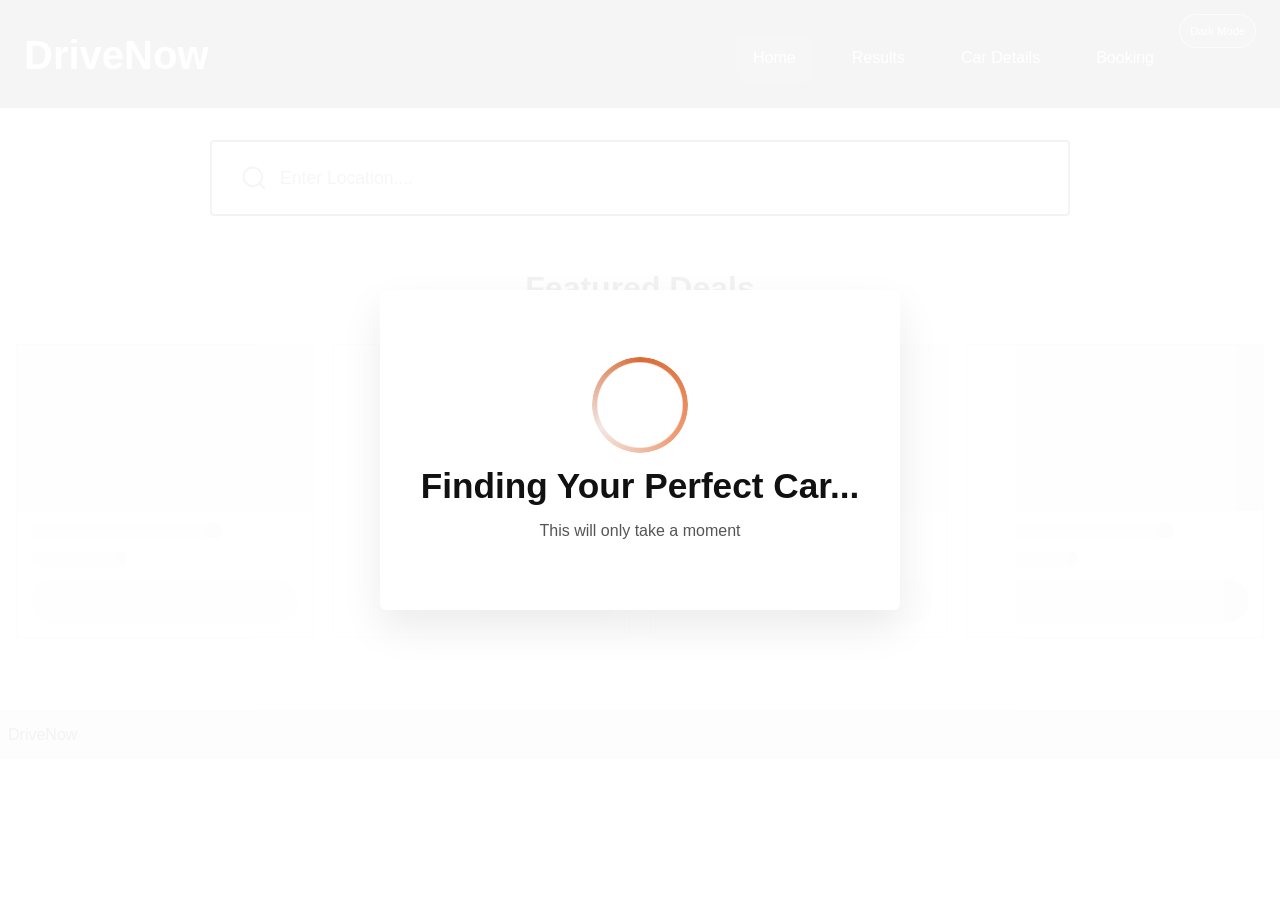
==== commit 10ea7c18: "Add loading states and fix dark mode page transition flash Added loading screens, skeleton cards, sp" ====
--- a/driveNow/Index.html
+++ b/driveNow/Index.html
@@ -4,6 +4,12 @@
   <meta charset="UTF-8" />
   <meta name="viewport" content="width=device-width, initial-scale=1.0" />
   <title>DriveNow — Find Your Ride</title>
+  <script>
+    const savedTheme = localStorage.getItem('theme');
+    if (savedTheme) {
+      document.documentElement.setAttribute('data-theme', savedTheme);
+    }
+  </script>
   <link rel="stylesheet" href="css/styles.css" />
   <link rel="stylesheet" href="css/index.css" />
 </head>
--- a/driveNow/css/styles.css
+++ b/driveNow/css/styles.css
@@ -47,6 +47,7 @@
   transition: opacity 0.25s ease, visibility 0.25s ease;
 }
 
+html[data-theme="dark"] .page-loader,
 body[data-theme="dark"] .page-loader {
   background: rgba(27, 27, 27, 0.95);
 }
@@ -73,6 +74,8 @@
   box-shadow: 0 18px 40px rgba(0, 0, 0, 0.08);
 }
 
+html[data-theme="dark"] .page-loader-panel,
+html[data-theme="dark"] .results-loading-card,
 body[data-theme="dark"] .page-loader-panel,
 body[data-theme="dark"] .results-loading-card {
   background: #242424;
--- a/driveNow/css/index.css
+++ b/driveNow/css/index.css
@@ -23,6 +23,7 @@
   }
   
   /* ── Dark mode ── */
+  html[data-theme="dark"] body.home-page,
   body.home-page[data-theme="dark"] {
     --color-header: #0d0d0d;
     --color-text: #f5f5f5;
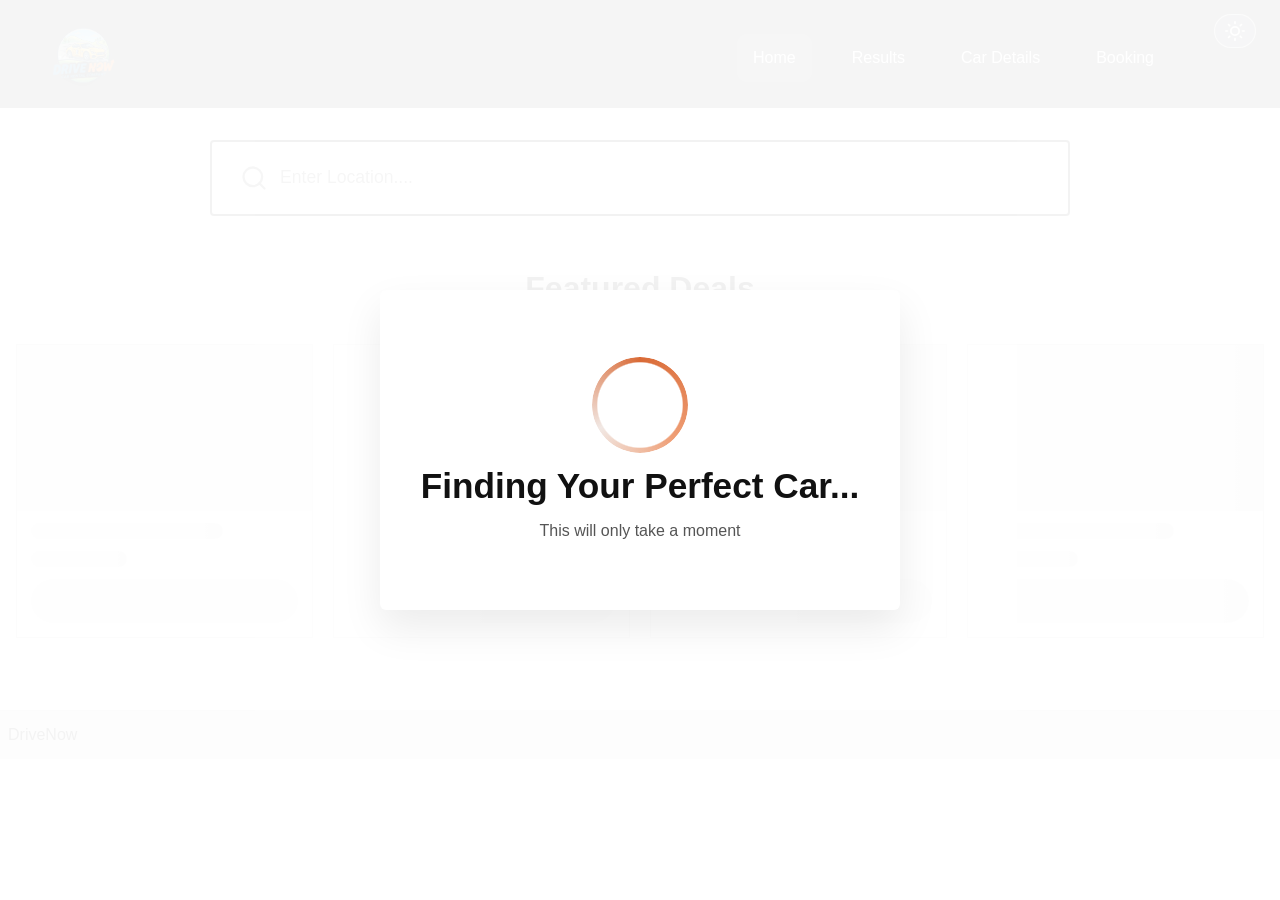
==== commit d0da42b3: "Smaller logo, light/dark mode icons, search Created a logo image. Dark/light mode icon switched to s" ====
--- a/driveNow/Index.html
+++ b/driveNow/Index.html
@@ -37,15 +37,16 @@
       </button>
 
       <!-- Logo -->
-      <div class="logo">DriveNow</div>
-      <!-- <a href="Index.html" class="logo">
-        <img src="images/fbd05711-7cd3-4212-a575-e31c91cb1850-removebg-preview.png" alt="DriveNow Car Rental Company" class="logo-img" />
-      </a> -->
+      <a href="Index.html" class="logo">
+        <img src="images/logo.png" alt="DriveNow" class="logo-img" />
+      </a>
 
       <!-- Dark-mode toggle -->
       <div class="nav-right">
-        <button class="dark-mode-toggle" type="button"
-                aria-label="Toggle light and dark mode">Dark Mode</button>
+        <button class="dark-mode-toggle" type="button" aria-label="Toggle light and dark mode">
+          <svg class="icon-sun" xmlns="http://www.w3.org/2000/svg" viewBox="0 0 24 24" fill="none" stroke="currentColor" stroke-width="2" stroke-linecap="round" stroke-linejoin="round" aria-hidden="true"><circle cx="12" cy="12" r="5"/><line x1="12" y1="1" x2="12" y2="3"/><line x1="12" y1="21" x2="12" y2="23"/><line x1="4.22" y1="4.22" x2="5.64" y2="5.64"/><line x1="18.36" y1="18.36" x2="19.78" y2="19.78"/><line x1="1" y1="12" x2="3" y2="12"/><line x1="21" y1="12" x2="23" y2="12"/><line x1="4.22" y1="19.78" x2="5.64" y2="18.36"/><line x1="18.36" y1="5.64" x2="19.78" y2="4.22"/></svg>
+          <svg class="icon-moon" xmlns="http://www.w3.org/2000/svg" viewBox="0 0 24 24" fill="none" stroke="currentColor" stroke-width="2" stroke-linecap="round" stroke-linejoin="round" aria-hidden="true"><path d="M21 12.79A9 9 0 1 1 11.21 3 7 7 0 0 0 21 12.79z"/></svg>
+        </button>
       </div>
 
       <!-- Single nav list — mobile dropdown + desktop inline row -->
--- a/driveNow/css/styles.css
+++ b/driveNow/css/styles.css
@@ -207,6 +207,15 @@
   font-weight: var(--nav-logo-weight, 700);
   letter-spacing: var(--nav-logo-letter-spacing, normal);
   color: var(--color-nav-text, #ffffff);
+  text-decoration: none;
+  display: flex;
+  align-items: center;
+}
+
+.logo-img {
+  height: 36px;
+  width: auto;
+  display: block;
 }
 
 .nav-right {
@@ -215,6 +224,7 @@
 
 .dark-mode-toggle {
   min-height: var(--nav-toggle-min-height, 44px);
+  min-width: var(--nav-toggle-min-height, 44px);
   padding: var(--nav-toggle-padding, 10px 14px);
   font-size: var(--nav-toggle-font-size, 1rem);
   border: var(--nav-toggle-border, 1px solid rgba(255, 255, 255, 0.4));
@@ -222,6 +232,32 @@
   background: var(--nav-toggle-background, transparent);
   color: var(--color-nav-text, #ffffff);
   cursor: pointer;
+  display: flex;
+  align-items: center;
+  justify-content: center;
+}
+
+/* Show sun icon in light mode, moon in dark mode */
+.dark-mode-toggle .icon-sun {
+  display: block;
+  width: 20px;
+  height: 20px;
+}
+
+.dark-mode-toggle .icon-moon {
+  display: none;
+  width: 20px;
+  height: 20px;
+}
+
+html[data-theme="dark"] .dark-mode-toggle .icon-sun,
+body[data-theme="dark"] .dark-mode-toggle .icon-sun {
+  display: none;
+}
+
+html[data-theme="dark"] .dark-mode-toggle .icon-moon,
+body[data-theme="dark"] .dark-mode-toggle .icon-moon {
+  display: block;
 }
 
 .hamburger {
@@ -352,4 +388,8 @@
     font-size: var(--nav-logo-desktop-size, 2.5rem);
   }
 
-}
+  .logo-img {
+    height: 65px;
+  }
+
+}
--- a/driveNow/css/index.css
+++ b/driveNow/css/index.css
@@ -224,3 +224,102 @@
     }
 
   }
+
+/* ── CITY AUTOCOMPLETE DROPDOWN ── */
+.autocomplete-wrap {
+  position: relative;
+  flex: 1;
+  min-width: 0;
+}
+ 
+.autocomplete-wrap input {
+  width: 100%;
+}
+ 
+.city-dropdown {
+  position: absolute;
+  top: calc(100% + 4px);
+  left: -52px; /* align with the left edge of the search-box including icon+gap */
+  right: -20px;
+  background-color: var(--color-surface);
+  border: 1px solid var(--color-border);
+  border-radius: 6px;
+  list-style: none;
+  margin: 0;
+  padding: 4px 0;
+  z-index: 200;
+  box-shadow: 0 8px 24px rgba(0, 0, 0, 0.12);
+  max-height: 240px;
+  overflow-y: auto;
+}
+ 
+.city-dropdown[hidden] {
+  display: none;
+}
+ 
+.city-dropdown li {
+  padding: 10px 16px;
+  font-size: 1rem;
+  color: var(--color-text);
+  cursor: pointer;
+  transition: background-color 0.15s ease;
+}
+ 
+.city-dropdown li:hover,
+.city-dropdown li.active {
+  background-color: var(--color-accent);
+  color: #ffffff;
+}
+ 
+html[data-theme="dark"] .city-dropdown,
+body[data-theme="dark"] .city-dropdown {
+  box-shadow: 0 8px 24px rgba(0, 0, 0, 0.36);
+}
+
+/* ── CITY SEARCH VALIDATION ── */
+ 
+/* Toast message box — fixed to bottom of screen */
+.city-toast {
+  position: fixed;
+  bottom: 32px;
+  left: 50%;
+  transform: translateX(-50%) translateY(20px);
+  background-color: #c0392b;
+  color: #ffffff;
+  padding: 12px 24px;
+  border-radius: 8px;
+  font-size: 0.95rem;
+  font-weight: 600;
+  box-shadow: 0 6px 20px rgba(0, 0, 0, 0.2);
+  opacity: 0;
+  pointer-events: none;
+  transition: opacity 0.25s ease, transform 0.25s ease;
+  z-index: 9999;
+  white-space: nowrap;
+}
+ 
+.city-toast--visible {
+  opacity: 1;
+  transform: translateX(-50%) translateY(0);
+  pointer-events: auto;
+}
+ 
+/* Red border on invalid input */
+.search-box:has(.input-error) {
+  border-color: #c0392b;
+  box-shadow: 0 0 0 3px rgba(192, 57, 43, 0.15);
+}
+ 
+/* Shake animation on invalid submit attempt */
+@keyframes inputShake {
+  0%   { transform: translateX(0); }
+  20%  { transform: translateX(-6px); }
+  40%  { transform: translateX(6px); }
+  60%  { transform: translateX(-4px); }
+  80%  { transform: translateX(4px); }
+  100% { transform: translateX(0); }
+}
+ 
+.input-shake {
+  animation: inputShake 0.35s ease;
+}
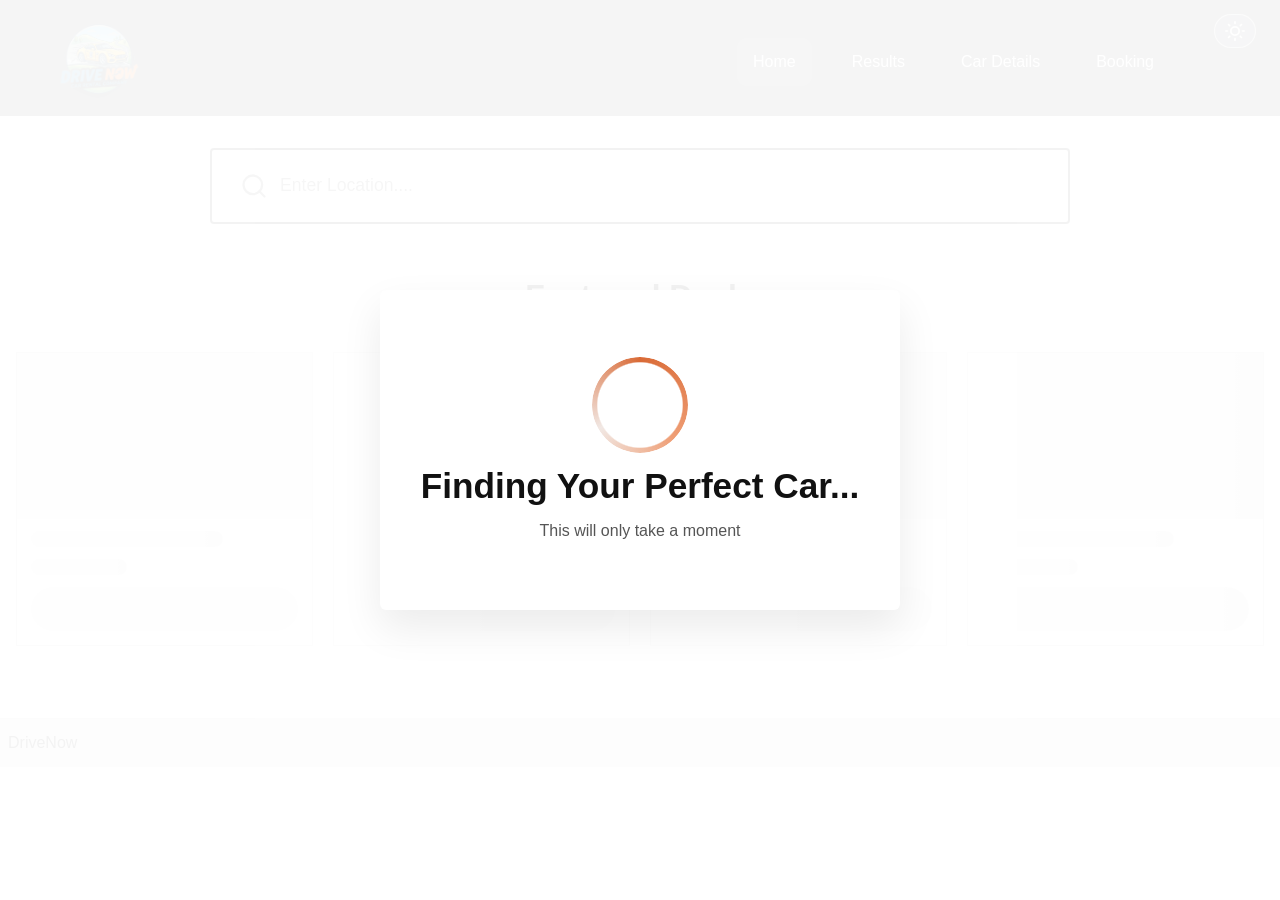
==== commit 621a7672: "updates updates" ====
--- a/driveNow/Index.html
+++ b/driveNow/Index.html
@@ -172,7 +172,6 @@
 
       </div>
 
-      <p class="results-empty" id="results-empty" hidden>No cars matched your search.</p>
     </section>
 
   </main>
@@ -184,4 +183,4 @@
 
   <script src="js/main.js"></script>
 </body>
-</html>
+</html>
--- a/driveNow/css/styles.css
+++ b/driveNow/css/styles.css
@@ -3,6 +3,37 @@
   margin: 0;
   padding: 0;
   box-sizing: border-box;
+}
+
+/* SMOOTH THEME TRANSITION */
+html {
+  transition:
+    background-color 0.35s ease,
+    color 0.35s ease;
+}
+ 
+body,
+.navbar,
+.nav-menu,
+.page-loader,
+.page-loader-panel,
+.car-card,
+.card,
+.details-card,
+.price-box,
+.car-image-wrap,
+.search-box,
+.city-dropdown,
+.car-footer,
+.filters,
+.sort-dropdown,
+.results-loading-card,
+.loading-card {
+  transition:
+    background-color 0.35s ease,
+    color 0.35s ease,
+    border-color 0.35s ease,
+    box-shadow 0.35s ease;
 }
 
 /* BASE STYLES */
@@ -310,14 +341,14 @@
 .nav-menu li a:hover {
   background-color: rgba(255, 255, 255, 0.1);
 }
-
+/* shared content styles with fade-in animation */
 .content,
 .main {
   padding: 24px;
   animation: fadeIn 0.4s ease;
 }
 
-
+/* page fade-in animation */
 @keyframes fadeIn {
   from {
     opacity: 0;
@@ -389,7 +420,7 @@
   }
 
   .logo-img {
-    height: 65px;
-  }
-
-}+    height: 82px;
+  }
+
+}
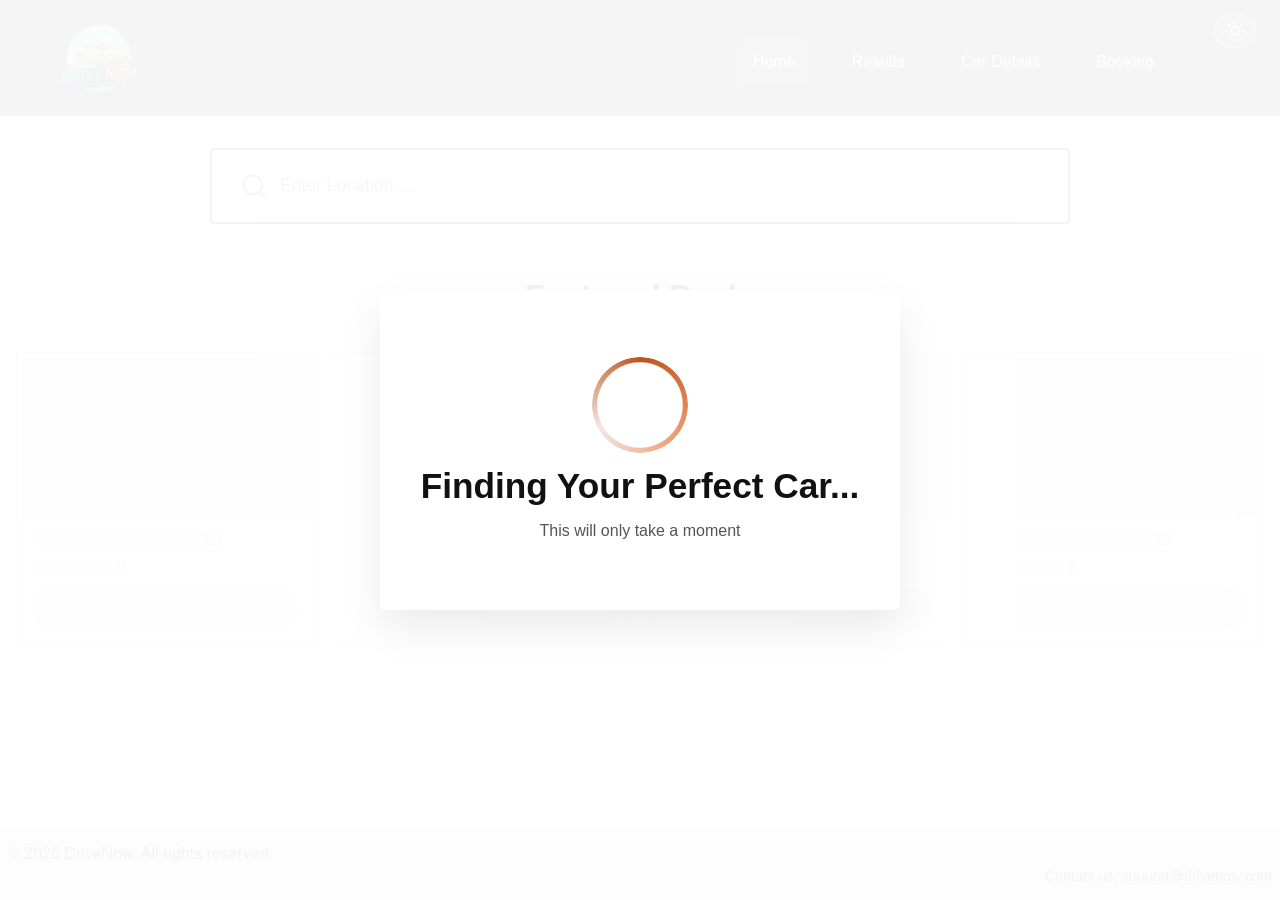
==== commit 533c48cc: "Add contact info to footer" ====
--- a/driveNow/Index.html
+++ b/driveNow/Index.html
@@ -1,5 +1,6 @@
 <!DOCTYPE html>
 <html lang="en">
+
 <head>
   <meta charset="UTF-8" />
   <meta name="viewport" content="width=device-width, initial-scale=1.0" />
@@ -13,6 +14,7 @@
   <link rel="stylesheet" href="css/styles.css" />
   <link rel="stylesheet" href="css/index.css" />
 </head>
+
 <body class="home-page">
   <div class="page-loader" id="page-loader" role="status" aria-live="polite">
     <div class="page-loader-panel">
@@ -27,10 +29,8 @@
     <nav class="navbar" aria-label="Main navigation">
 
       <!-- hamburger: mobile only -->
-      <button class="hamburger" id="hamburger"
-              aria-label="Open navigation menu"
-              aria-expanded="false"
-              aria-controls="nav-menu">
+      <button class="hamburger" id="hamburger" aria-label="Open navigation menu" aria-expanded="false"
+        aria-controls="nav-menu">
         <span class="bar"></span>
         <span class="bar"></span>
         <span class="bar"></span>
@@ -44,15 +44,29 @@
       <!-- Dark-mode toggle -->
       <div class="nav-right">
         <button class="dark-mode-toggle" type="button" aria-label="Toggle light and dark mode">
-          <svg class="icon-sun" xmlns="http://www.w3.org/2000/svg" viewBox="0 0 24 24" fill="none" stroke="currentColor" stroke-width="2" stroke-linecap="round" stroke-linejoin="round" aria-hidden="true"><circle cx="12" cy="12" r="5"/><line x1="12" y1="1" x2="12" y2="3"/><line x1="12" y1="21" x2="12" y2="23"/><line x1="4.22" y1="4.22" x2="5.64" y2="5.64"/><line x1="18.36" y1="18.36" x2="19.78" y2="19.78"/><line x1="1" y1="12" x2="3" y2="12"/><line x1="21" y1="12" x2="23" y2="12"/><line x1="4.22" y1="19.78" x2="5.64" y2="18.36"/><line x1="18.36" y1="5.64" x2="19.78" y2="4.22"/></svg>
-          <svg class="icon-moon" xmlns="http://www.w3.org/2000/svg" viewBox="0 0 24 24" fill="none" stroke="currentColor" stroke-width="2" stroke-linecap="round" stroke-linejoin="round" aria-hidden="true"><path d="M21 12.79A9 9 0 1 1 11.21 3 7 7 0 0 0 21 12.79z"/></svg>
+          <svg class="icon-sun" xmlns="http://www.w3.org/2000/svg" viewBox="0 0 24 24" fill="none" stroke="currentColor"
+            stroke-width="2" stroke-linecap="round" stroke-linejoin="round" aria-hidden="true">
+            <circle cx="12" cy="12" r="5" />
+            <line x1="12" y1="1" x2="12" y2="3" />
+            <line x1="12" y1="21" x2="12" y2="23" />
+            <line x1="4.22" y1="4.22" x2="5.64" y2="5.64" />
+            <line x1="18.36" y1="18.36" x2="19.78" y2="19.78" />
+            <line x1="1" y1="12" x2="3" y2="12" />
+            <line x1="21" y1="12" x2="23" y2="12" />
+            <line x1="4.22" y1="19.78" x2="5.64" y2="18.36" />
+            <line x1="18.36" y1="5.64" x2="19.78" y2="4.22" />
+          </svg>
+          <svg class="icon-moon" xmlns="http://www.w3.org/2000/svg" viewBox="0 0 24 24" fill="none"
+            stroke="currentColor" stroke-width="2" stroke-linecap="round" stroke-linejoin="round" aria-hidden="true">
+            <path d="M21 12.79A9 9 0 1 1 11.21 3 7 7 0 0 0 21 12.79z" />
+          </svg>
         </button>
       </div>
 
       <!-- Single nav list — mobile dropdown + desktop inline row -->
       <ul class="nav-menu" id="nav-menu" role="menu">
         <li><a href="Index.html" aria-current="page">Home</a></li>
-        <li><a href="searchResults.html" >Results</a></li>
+        <li><a href="searchResults.html">Results</a></li>
         <li><a href="car-details.html">Car Details</a></li>
         <li><a href="booking.html">Booking</a></li>
       </ul>
@@ -66,20 +80,12 @@
     <!-- Search bar -->
     <div class="search-wrap">
       <div class="search-box">
-        <svg class="search-icon" xmlns="http://www.w3.org/2000/svg"
-             viewBox="0 0 24 24" fill="none"
-             stroke="currentColor" stroke-width="2"
-             stroke-linecap="round" stroke-linejoin="round"
-             aria-hidden="true">
-          <circle cx="11" cy="11" r="8"/>
-          <line x1="21" y1="21" x2="16.65" y2="16.65"/>
+        <svg class="search-icon" xmlns="http://www.w3.org/2000/svg" viewBox="0 0 24 24" fill="none"
+          stroke="currentColor" stroke-width="2" stroke-linecap="round" stroke-linejoin="round" aria-hidden="true">
+          <circle cx="11" cy="11" r="8" />
+          <line x1="21" y1="21" x2="16.65" y2="16.65" />
         </svg>
-        <input
-          type="text"
-          id="location-search"
-          placeholder="Enter Location...."
-          aria-label="Enter pickup location"
-        />
+        <input type="text" id="location-search" placeholder="Enter Location...." aria-label="Enter pickup location" />
       </div>
     </div>
 
@@ -178,9 +184,13 @@
 
   <!-- ── FOOTER ── -->
   <footer class="car-footer">
-    <p>DriveNow</p>
+    <p>© 2026 DriveNow. All rights reserved.</p>
+    <div class="footer-contact">
+      <span>Contact us: support@drivenow.com</span>
+    </div>
   </footer>
 
   <script src="js/main.js"></script>
 </body>
+
 </html>
--- a/driveNow/css/styles.css
+++ b/driveNow/css/styles.css
@@ -132,7 +132,7 @@
   width: 96px;
   height: 96px;
   border-radius: 50%;
-  background: conic-gradient(from 0deg, #d96a36 0deg, #ef9e75 135deg, #f1e8e4 240deg, #d96a36 360deg);
+  background: conic-gradient(from 0deg, #bc531a 0deg, #ef9e75 135deg, #f1e8e4 240deg, #bc531a 360deg);
   -webkit-mask: radial-gradient(circle, transparent 62%, #000 64%);
   mask: radial-gradient(circle, transparent 62%, #000 64%);
   animation: spinRing 1s linear infinite;
@@ -233,6 +233,9 @@
 
 .logo {
   flex: var(--nav-logo-flex, 0 1 auto);
+  /* Keep only the logo image area clickable */
+  justify-self: start;
+  width: fit-content;
   text-align: var(--nav-logo-align, left);
   font-size: var(--nav-logo-size, 1rem);
   font-weight: var(--nav-logo-weight, 700);
@@ -368,6 +371,25 @@
   background-color: #d9d9d9;
   color: #111111;
   font-size: 1rem;
+  flex-wrap: wrap;
+  justify-content: space-between;
+  align-items: center;
+}
+.footer-contact {
+  display: flex;
+  flex-direction: column;
+  align-items: flex-start;
+  gap: 6px;
+  font-size: 0.9rem;
+}
+
+.footer-contact a {
+  color: #111111;
+  text-decoration: none;
+}
+
+.footer-contact a:hover {
+  text-decoration: underline;
 }
 
 @media (min-width: 768px) {
@@ -422,5 +444,8 @@
   .logo-img {
     height: 82px;
   }
-
-}
+   .footer-contact {
+    align-items: flex-end;
+  }
+
+}
--- a/driveNow/css/index.css
+++ b/driveNow/css/index.css
@@ -2,324 +2,334 @@
 
 /* ── CSS Variables ── */
 body.home-page {
-    --color-header: #404142;
-    --color-accent: #D96A36;
-    --color-accent-hover: #bf5929;
-    --color-text: #111111;
-    --color-text-soft: #555555;
-    --color-bg: #ffffff;
-    --color-surface: #ffffff;
-    --color-border: #cccccc;
-    --color-nav-text: #ffffff;
-    --color-search-border: #111111;
-    --nav-toggle-min-height: 34px;
-    --nav-toggle-padding: 6px 10px;
-    --nav-toggle-font-size: 0.7rem;
-    --nav-toggle-border: 1px solid rgba(255, 255, 255, 0.6);
-    --nav-toggle-background: rgba(255, 255, 255, 0.12);
-  
-    background-color: var(--color-bg);
-    color: var(--color-text);
+  --color-header: #404142;
+  --color-accent: #BC531A;
+  --color-accent-hover: #bf5929;
+  --color-text: #111111;
+  --color-text-soft: #555555;
+  --color-bg: #ffffff;
+  --color-surface: #ffffff;
+  --color-border: #cccccc;
+  --color-nav-text: #ffffff;
+  --color-search-border: #111111;
+  --nav-toggle-min-height: 34px;
+  --nav-toggle-padding: 6px 10px;
+  --nav-toggle-font-size: 0.7rem;
+  --nav-toggle-border: 1px solid rgba(255, 255, 255, 0.6);
+  --nav-toggle-background: rgba(255, 255, 255, 0.12);
+
+  background-color: var(--color-bg);
+  color: var(--color-text);
+}
+
+/* ── Dark mode ── */
+html[data-theme="dark"] body.home-page,
+body.home-page[data-theme="dark"] {
+  --color-header: #0d0d0d;
+  --color-text: #f5f5f5;
+  --color-text-soft: #d8d8d8;
+  --color-bg: #1b1b1b;
+  --color-surface: #242424;
+  --color-border: #444444;
+  --color-search-border: #f5f5f5;
+}
+
+
+/* ── MAIN CONTENT ── */
+.home-page .content {
+  width: min(100%, 1280px);
+  margin: 0 auto;
+  padding: 32px 16px 48px;
+}
+
+body.home-page {
+  min-height: 100vh;
+  display: flex;
+  flex-direction: column;
+}
+
+.home-page .content {
+  flex: 1;  /* pushes footer to the bottom */
+}
+
+/* ── SEARCH BAR ── */
+.search-wrap {
+  margin: 0 auto 40px;
+  max-width: 740px;
+}
+/* Search box with focus effect */
+.search-box {
+  display: flex;
+  align-items: center;
+  gap: 12px;
+  border: 2px solid var(--color-search-border);
+  border-radius: 4px;
+  padding: 18px 20px;
+  background-color: var(--color-surface);
+  transition: border-color 0.2s ease, box-shadow 0.2s ease;
+}
+/* Focus state for search box with subtle shadow */
+.search-box:focus-within {
+  border-color: var(--color-accent);
+  box-shadow: 0 0 0 3px rgba(217, 106, 54, 0.15);
+}
+
+
+.search-icon {
+  width: 28px;
+  height: 28px;
+  flex-shrink: 0;
+  color: var(--color-text-soft);
+}
+
+.search-box input {
+  flex: 1;
+  border: none;
+  outline: none;
+  font-size: 1.1rem;
+  color: var(--color-text-soft);
+  background: transparent;
+  font-family: inherit;
+  min-width: 0;
+}
+
+.search-box input::placeholder {
+  color: var(--color-text-soft);
+}
+
+/* ── FEATURED DEALS SECTION ── */
+.featured-section h2 {
+  font-size: 1.6rem;
+  font-weight: 700;
+  text-align: center;
+  margin-bottom: 24px;
+  color: var(--color-text);
+}
+
+/* Card grid — single column on mobile */
+.cards-grid {
+  display: grid;
+  grid-template-columns: 1fr;
+  gap: 16px;
+}
+
+#initial-loading,
+#results-loading {
+  display: none;
+}
+
+.featured-section.is-initial-loading #initial-loading {
+  display: grid;
+}
+
+.featured-section.is-results-loading #results-loading {
+  display: grid;
+}
+
+.featured-section.is-initial-loading #featured-cards,
+.featured-section.is-results-loading #featured-cards,
+.featured-section.is-initial-loading #results-empty,
+.featured-section.is-results-loading #results-empty {
+  display: none;
+}
+
+.results-empty {
+  margin-top: 24px;
+  text-align: center;
+  color: var(--color-text-soft);
+  font-size: 1rem;
+}
+
+/* Individual car card with hover effect */
+.car-card {
+  display: flex;
+  flex-direction: column;
+  border: 1px solid var(--color-border);
+  background-color: var(--color-surface);
+  text-decoration: none;
+  color: var(--color-text);
+  transition: box-shadow 0.2s ease;
+}
+
+.car-card:hover {
+  box-shadow: 0 4px 16px rgba(0, 0, 0, 0.12);
+}
+
+.car-card.is-loading {
+  pointer-events: none;
+  opacity: 0.85;
+}
+
+.car-card img {
+  width: 100%;
+  aspect-ratio: 16 / 9;
+  object-fit: cover;
+  display: block;
+}
+
+.car-card-body {
+  padding: 12px 14px 14px;
+  display: flex;
+  flex-direction: column;
+  gap: 4px;
+  flex: 1;
+}
+
+.car-card-body h3 {
+  font-size: 1rem;
+  font-weight: 400;
+  margin: 0;
+}
+
+.car-card-body .price {
+  font-size: 1rem;
+  color: var(--color-text);
+  margin: 0;
+}
+/* View details button on card with hover effect */
+.car-card-body .view-btn {
+  display: block;
+  margin-top: auto;
+  padding: 12px 16px;
+  background-color: var(--color-accent);
+  color: #ffffff;
+  font-weight: 700;
+  font-size: 1rem;
+  text-align: center;
+  border: none;
+  cursor: pointer;
+  text-decoration: none;
+  transition: background-color 0.2s ease, border-color 0.2s ease, color 0.2s ease;
+}
+
+.car-card-body .view-btn:hover {
+  background-color: var(--color-accent-hover);
+}
+
+
+/* ════════════════════════════════════════
+   DESKTOP  (≥ 768px)
+════════════════════════════════════════ */
+@media (min-width: 768px) {
+
+  /* search bar wider on desktop */
+  .search-wrap {
+    max-width: 860px;
+    margin-bottom: 48px;
   }
-  
-  /* ── Dark mode ── */
-  html[data-theme="dark"] body.home-page,
-  body.home-page[data-theme="dark"] {
-    --color-header: #0d0d0d;
-    --color-text: #f5f5f5;
-    --color-text-soft: #d8d8d8;
-    --color-bg: #1b1b1b;
-    --color-surface: #242424;
-    --color-border: #444444;
-    --color-search-border: #f5f5f5;
+
+  .search-box {
+    padding: 22px 28px;
   }
-  
-  
-  /* ── MAIN CONTENT ── */
-  .home-page .content {
-    width: min(100%, 1280px);
-    margin: 0 auto;
-    padding: 32px 16px 48px;
+
+  /* 4-column card grid on desktop */
+  .cards-grid {
+    grid-template-columns: repeat(4, 1fr);
+    gap: 20px;
   }
-  
-  /* ── SEARCH BAR ── */
-  .search-wrap {
-    margin: 0 auto 40px;
-    max-width: 740px;
+
+  .featured-section h2 {
+    font-size: 2rem;
+    margin-bottom: 32px;
   }
-  /* Search box with focus effect */
-  .search-box {
-    display: flex;
-    align-items: center;
-    gap: 12px;
-    border: 2px solid var(--color-search-border);
-    border-radius: 4px;
-    padding: 18px 20px;
-    background-color: var(--color-surface);
-    transition: border-color 0.2s ease, box-shadow 0.2s ease;
-  }
-/* Focus state for search box with subtle shadow */
-  .search-box:focus-within {
-    border-color: var(--color-accent);
-    box-shadow: 0 0 0 3px rgba(217, 106, 54, 0.15);
-  }
-  
-  
-  .search-icon {
-    width: 28px;
-    height: 28px;
-    flex-shrink: 0;
-    color: var(--color-text-soft);
-  }
-  
-  .search-box input {
-    flex: 1;
-    border: none;
-    outline: none;
-    font-size: 1.1rem;
-    color: var(--color-text-soft);
-    background: transparent;
-    font-family: inherit;
-    min-width: 0;
-  }
-  
-  .search-box input::placeholder {
-    color: var(--color-text-soft);
-  }
-  
-  /* ── FEATURED DEALS SECTION ── */
-  .featured-section h2 {
-    font-size: 1.6rem;
-    font-weight: 700;
-    text-align: center;
-    margin-bottom: 24px;
-    color: var(--color-text);
-  }
-  
-  /* Card grid — single column on mobile */
-  .cards-grid {
-    display: grid;
-    grid-template-columns: 1fr;
-    gap: 16px;
-  }
-
-  #initial-loading,
-  #results-loading {
-    display: none;
-  }
-
-  .featured-section.is-initial-loading #initial-loading {
-    display: grid;
-  }
-
-  .featured-section.is-results-loading #results-loading {
-    display: grid;
-  }
-
-  .featured-section.is-initial-loading #featured-cards,
-  .featured-section.is-results-loading #featured-cards,
-  .featured-section.is-initial-loading #results-empty,
-  .featured-section.is-results-loading #results-empty {
-    display: none;
-  }
-
-  .results-empty {
-    margin-top: 24px;
-    text-align: center;
-    color: var(--color-text-soft);
-    font-size: 1rem;
-  }
-  
-  /* Individual car card with hover effect */
-  .car-card {
-    display: flex;
-    flex-direction: column;
-    border: 1px solid var(--color-border);
-    background-color: var(--color-surface);
-    text-decoration: none;
-    color: var(--color-text);
-    transition: box-shadow 0.2s ease;
-  }
-  
-  .car-card:hover {
-    box-shadow: 0 4px 16px rgba(0, 0, 0, 0.12);
-  }
-
-  .car-card.is-loading {
-    pointer-events: none;
-    opacity: 0.85;
-  }
-  
-  .car-card img {
-    width: 100%;
-    aspect-ratio: 16 / 9;
-    object-fit: cover;
-    display: block;
-  }
-  
-  .car-card-body {
-    padding: 12px 14px 14px;
-    display: flex;
-    flex-direction: column;
-    gap: 4px;
-    flex: 1;
-  }
-  
-  .car-card-body h3 {
-    font-size: 1rem;
-    font-weight: 400;
-    margin: 0;
-  }
-  
-  .car-card-body .price {
-    font-size: 1rem;
-    color: var(--color-text);
-    margin: 0;
-  }
-  /* View details button on card with hover effect */
-  .car-card-body .view-btn {
-    display: block;
-    margin-top: auto;
-    padding: 12px 16px;
-    background-color: var(--color-accent);
-    color: #ffffff;
-    font-weight: 700;
-    font-size: 1rem;
-    text-align: center;
-    border: none;
-    cursor: pointer;
-    text-decoration: none;
-    transition: background-color 0.2s ease, border-color 0.2s ease, color 0.2s ease;
-  }
-  
-  .car-card-body .view-btn:hover {
-    background-color: var(--color-accent-hover);
-  }
-  
-  
-  /* ════════════════════════════════════════
-     DESKTOP  (≥ 768px)
-  ════════════════════════════════════════ */
-  @media (min-width: 768px) {
-  
-    /* search bar wider on desktop */
-    .search-wrap {
-      max-width: 860px;
-      margin-bottom: 48px;
-    }
-  
-    .search-box {
-      padding: 22px 28px;
-    }
-  
-    /* 4-column card grid on desktop */
-    .cards-grid {
-      grid-template-columns: repeat(4, 1fr);
-      gap: 20px;
-    }
-  
-    .featured-section h2 {
-      font-size: 2rem;
-      margin-bottom: 32px;
-    }
-
-  }
+
+}
 
 /* ── CITY AUTOCOMPLETE DROPDOWN ── */
 .autocomplete-wrap {
-  position: relative;
-  flex: 1;
-  min-width: 0;
-}
- 
+position: relative;
+flex: 1;
+min-width: 0;
+}
+
 .autocomplete-wrap input {
-  width: 100%;
-}
- 
+width: 100%;
+}
+
 .city-dropdown {
-  position: absolute;
-  top: calc(100% + 4px);
-  left: -52px; /* align with the left edge of the search-box including icon+gap */
-  right: -20px;
-  background-color: var(--color-surface);
-  border: 1px solid var(--color-border);
-  border-radius: 6px;
-  list-style: none;
-  margin: 0;
-  padding: 4px 0;
-  z-index: 200;
-  box-shadow: 0 8px 24px rgba(0, 0, 0, 0.12);
-  max-height: 240px;
-  overflow-y: auto;
-}
- 
+position: absolute;
+top: calc(100% + 4px);
+left: -52px; /* align with the left edge of the search-box including icon+gap */
+right: -20px;
+background-color: var(--color-surface);
+border: 1px solid var(--color-border);
+border-radius: 6px;
+list-style: none;
+margin: 0;
+padding: 4px 0;
+z-index: 200;
+box-shadow: 0 8px 24px rgba(0, 0, 0, 0.12);
+max-height: 240px;
+overflow-y: auto;
+}
+
 .city-dropdown[hidden] {
-  display: none;
-}
- 
+display: none;
+}
+
 .city-dropdown li {
-  padding: 10px 16px;
-  font-size: 1rem;
-  color: var(--color-text);
-  cursor: pointer;
-  transition: background-color 0.15s ease;
-}
- 
+padding: 10px 16px;
+font-size: 1rem;
+color: var(--color-text);
+cursor: pointer;
+transition: background-color 0.15s ease;
+}
+
 .city-dropdown li:hover,
 .city-dropdown li.active {
-  background-color: var(--color-accent);
-  color: #ffffff;
-}
- 
+background-color: var(--color-accent);
+color: #ffffff;
+}
+
 html[data-theme="dark"] .city-dropdown,
 body[data-theme="dark"] .city-dropdown {
-  box-shadow: 0 8px 24px rgba(0, 0, 0, 0.36);
+box-shadow: 0 8px 24px rgba(0, 0, 0, 0.36);
 }
 
 /* ── CITY SEARCH VALIDATION ── */
- 
+
 /* Toast message box — fixed to bottom of screen */
 .city-toast {
-  position: fixed;
-  bottom: 32px;
-  left: 50%;
-  transform: translateX(-50%) translateY(20px);
-  background-color: #c0392b;
-  color: #ffffff;
-  padding: 12px 24px;
-  border-radius: 8px;
-  font-size: 0.95rem;
-  font-weight: 600;
-  box-shadow: 0 6px 20px rgba(0, 0, 0, 0.2);
-  opacity: 0;
-  pointer-events: none;
-  transition: opacity 0.25s ease, transform 0.25s ease;
-  z-index: 9999;
-  white-space: nowrap;
-}
- 
+position: fixed;
+bottom: 32px;
+left: 50%;
+transform: translateX(-50%) translateY(20px);
+background-color: #c0392b;
+color: #ffffff;
+padding: 12px 24px;
+border-radius: 8px;
+font-size: 0.95rem;
+font-weight: 600;
+box-shadow: 0 6px 20px rgba(0, 0, 0, 0.2);
+opacity: 0;
+pointer-events: none;
+transition: opacity 0.25s ease, transform 0.25s ease;
+z-index: 9999;
+white-space: nowrap;
+}
+
 .city-toast--visible {
-  opacity: 1;
-  transform: translateX(-50%) translateY(0);
-  pointer-events: auto;
-}
- 
+opacity: 1;
+transform: translateX(-50%) translateY(0);
+pointer-events: auto;
+}
+
 /* Red border on invalid input */
 .search-box:has(.input-error) {
-  border-color: #c0392b;
-  box-shadow: 0 0 0 3px rgba(192, 57, 43, 0.15);
-}
- 
+border-color: #c0392b;
+box-shadow: 0 0 0 3px rgba(192, 57, 43, 0.15);
+}
+
 /* Shake animation on invalid submit attempt */
 @keyframes inputShake {
-  0%   { transform: translateX(0); }
-  20%  { transform: translateX(-6px); }
-  40%  { transform: translateX(6px); }
-  60%  { transform: translateX(-4px); }
-  80%  { transform: translateX(4px); }
-  100% { transform: translateX(0); }
-}
- 
+0%   { transform: translateX(0); }
+20%  { transform: translateX(-6px); }
+40%  { transform: translateX(6px); }
+60%  { transform: translateX(-4px); }
+80%  { transform: translateX(4px); }
+100% { transform: translateX(0); }
+}
+
 .input-shake {
-  animation: inputShake 0.35s ease;
+animation: inputShake 0.35s ease;
 }
